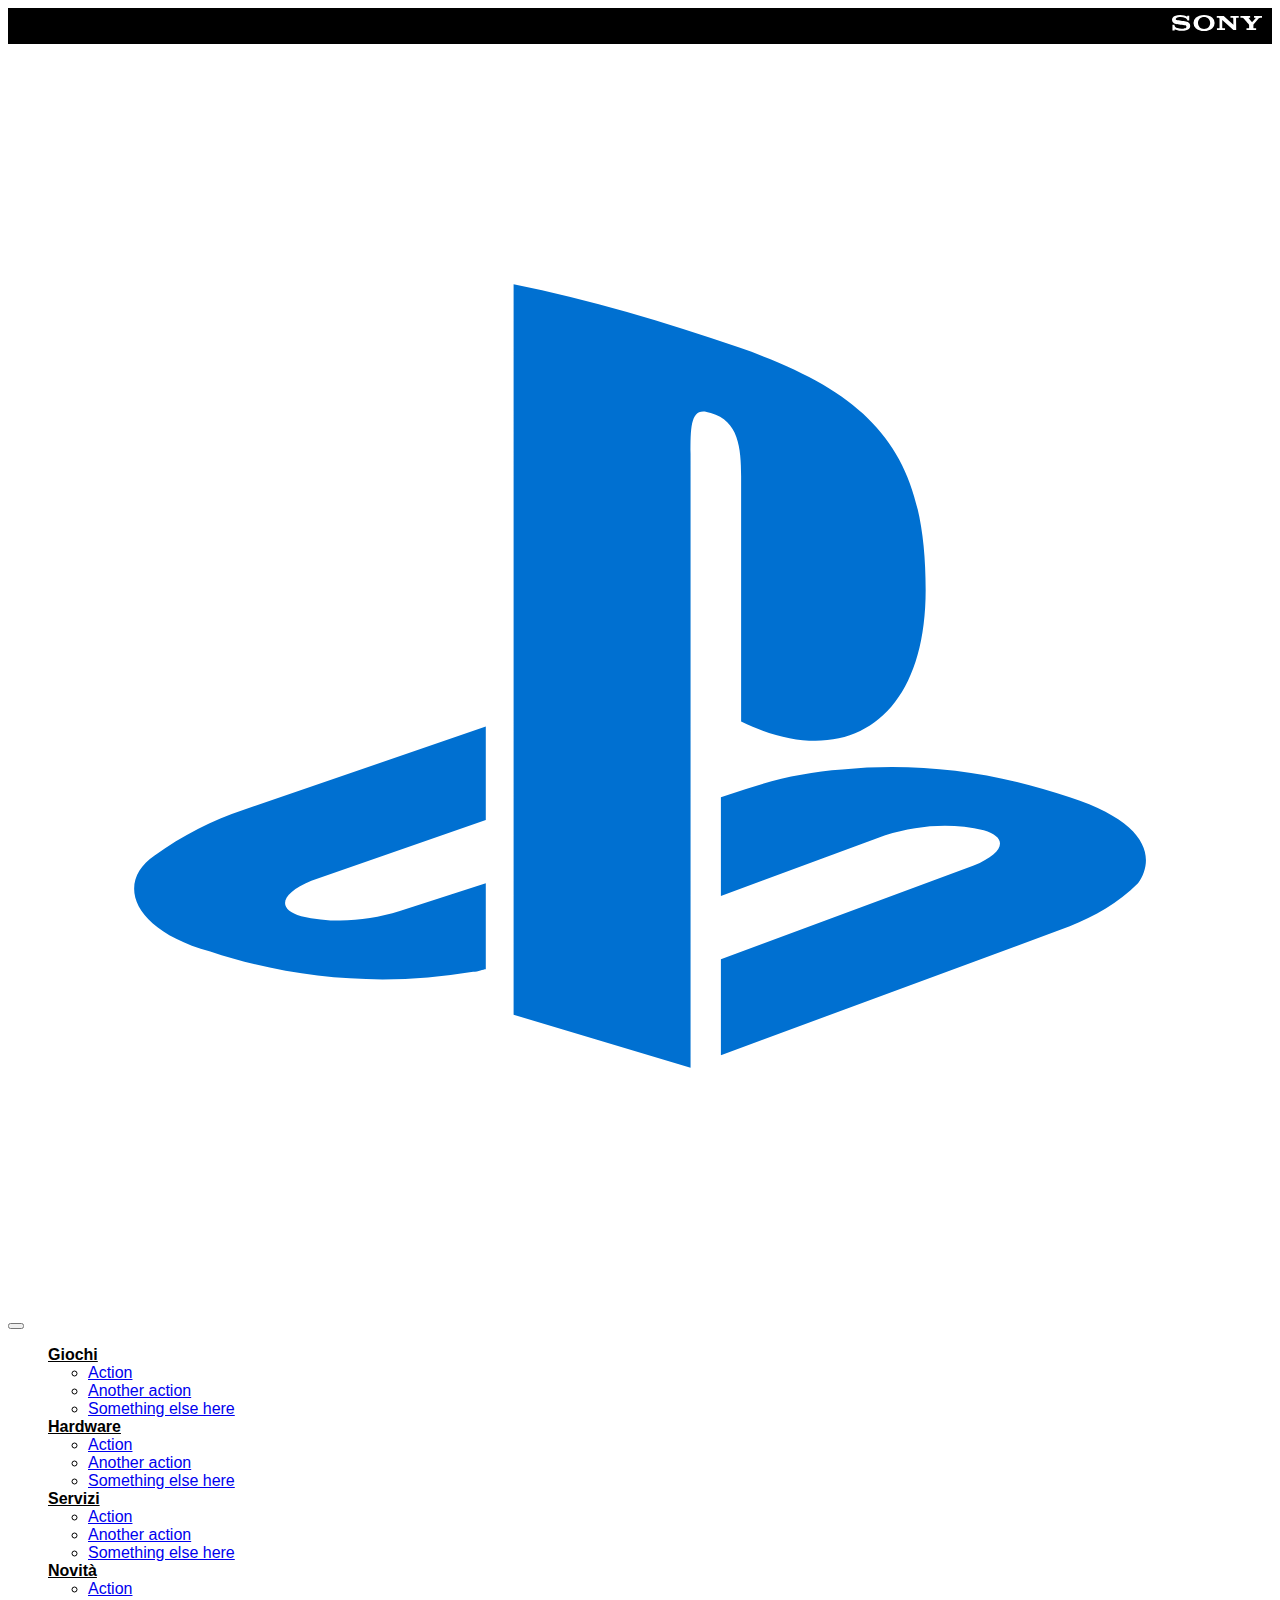
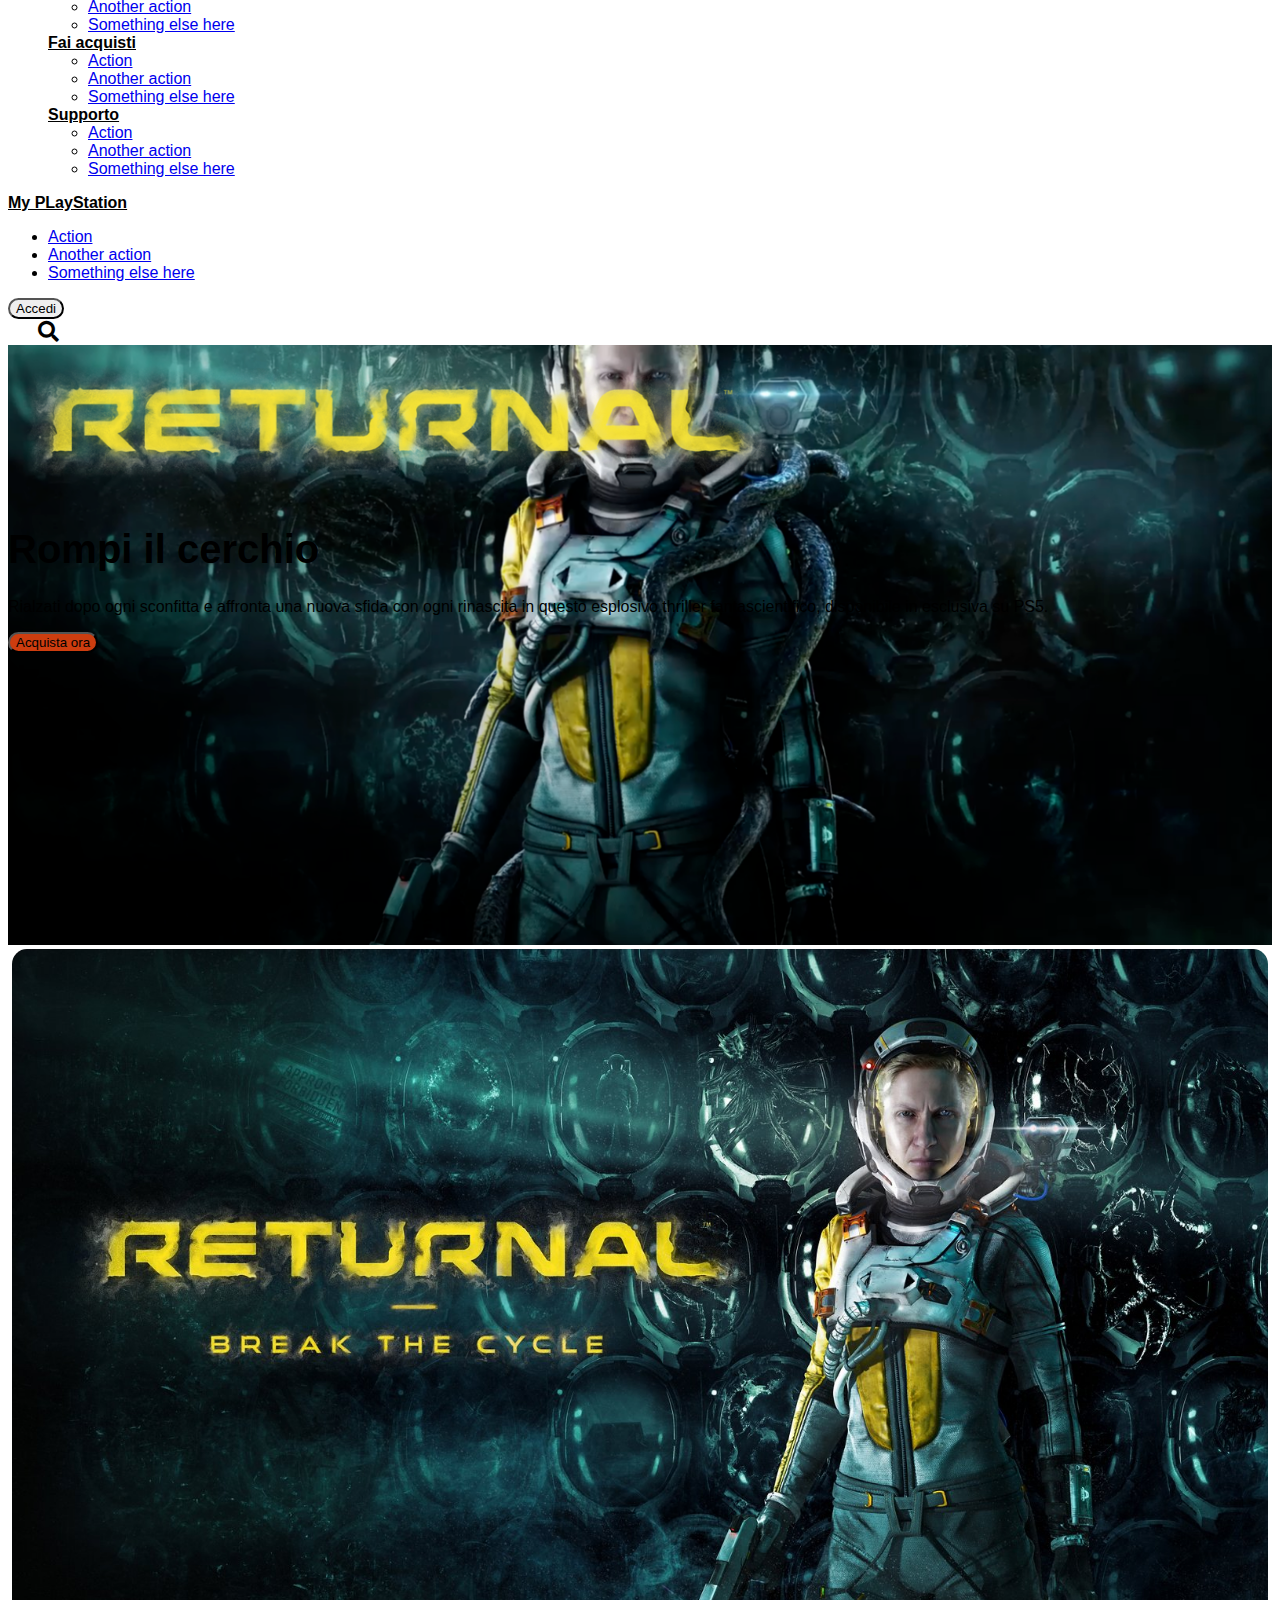
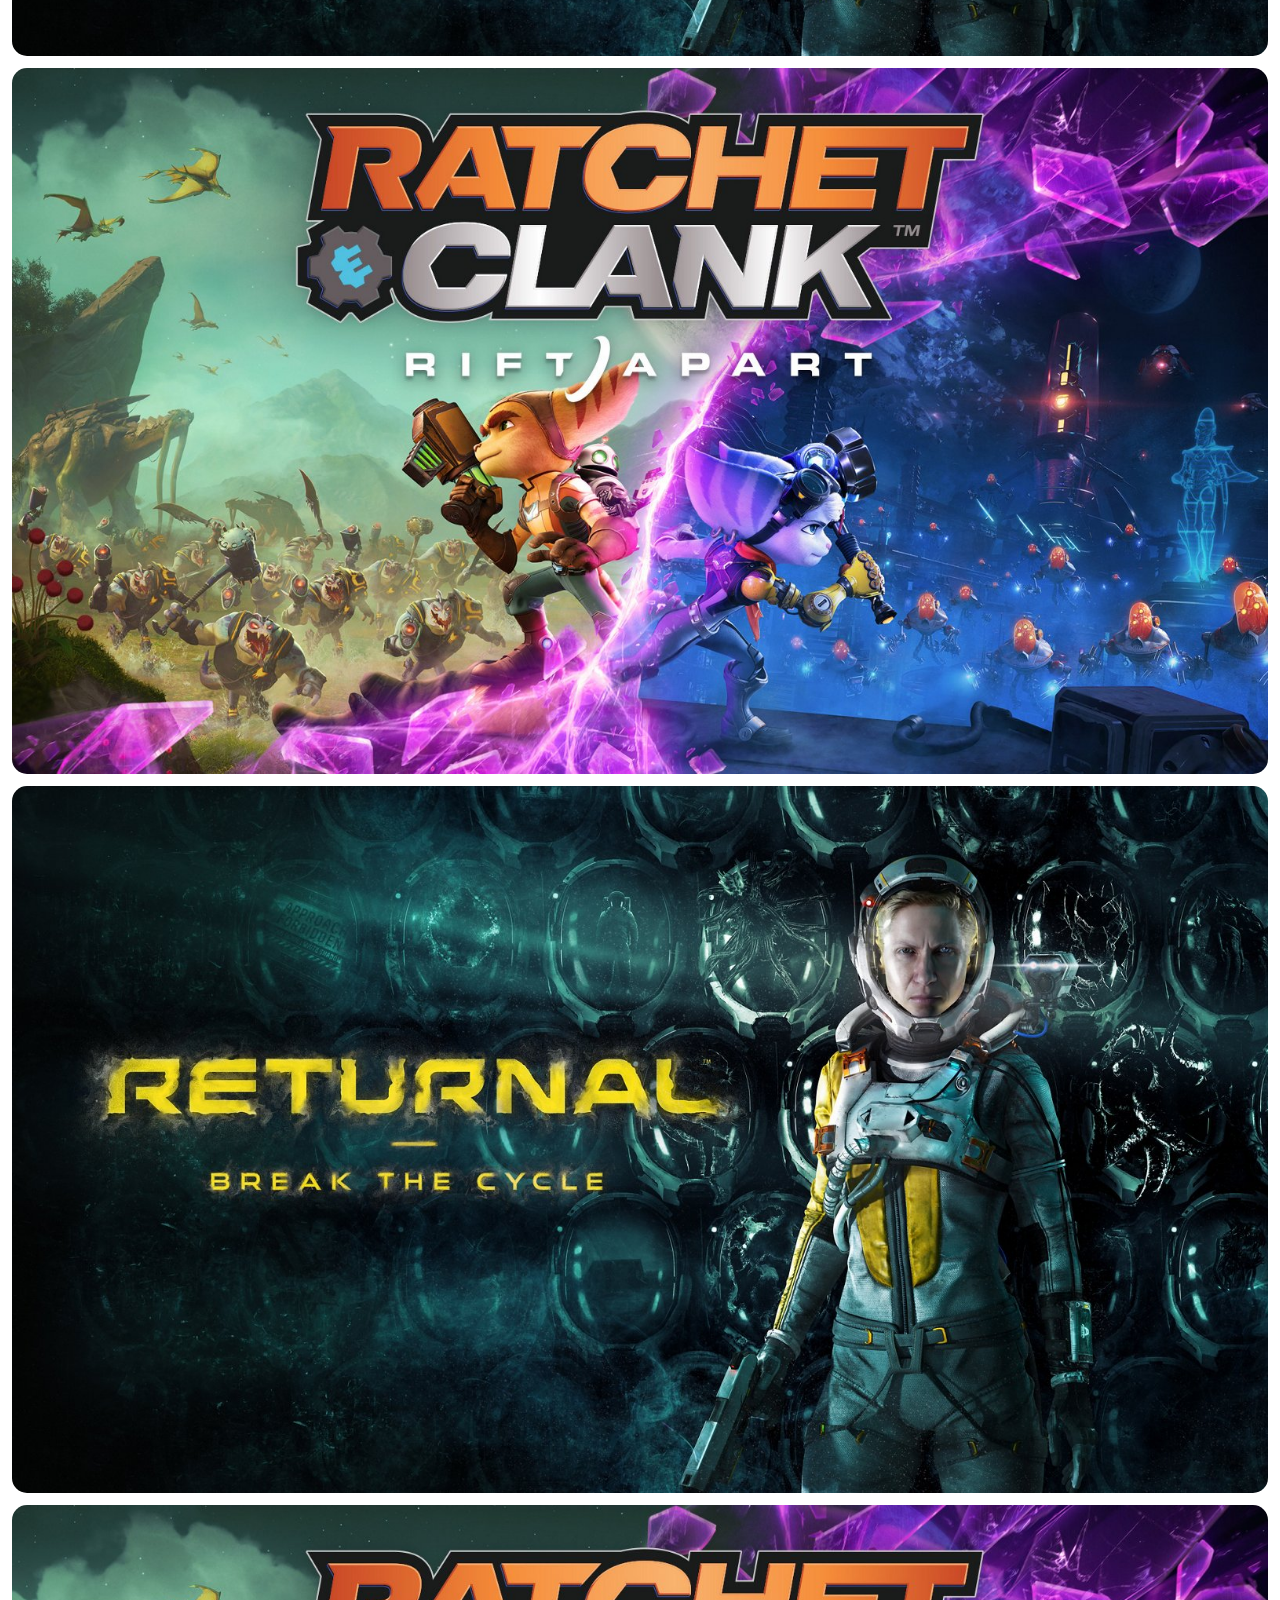
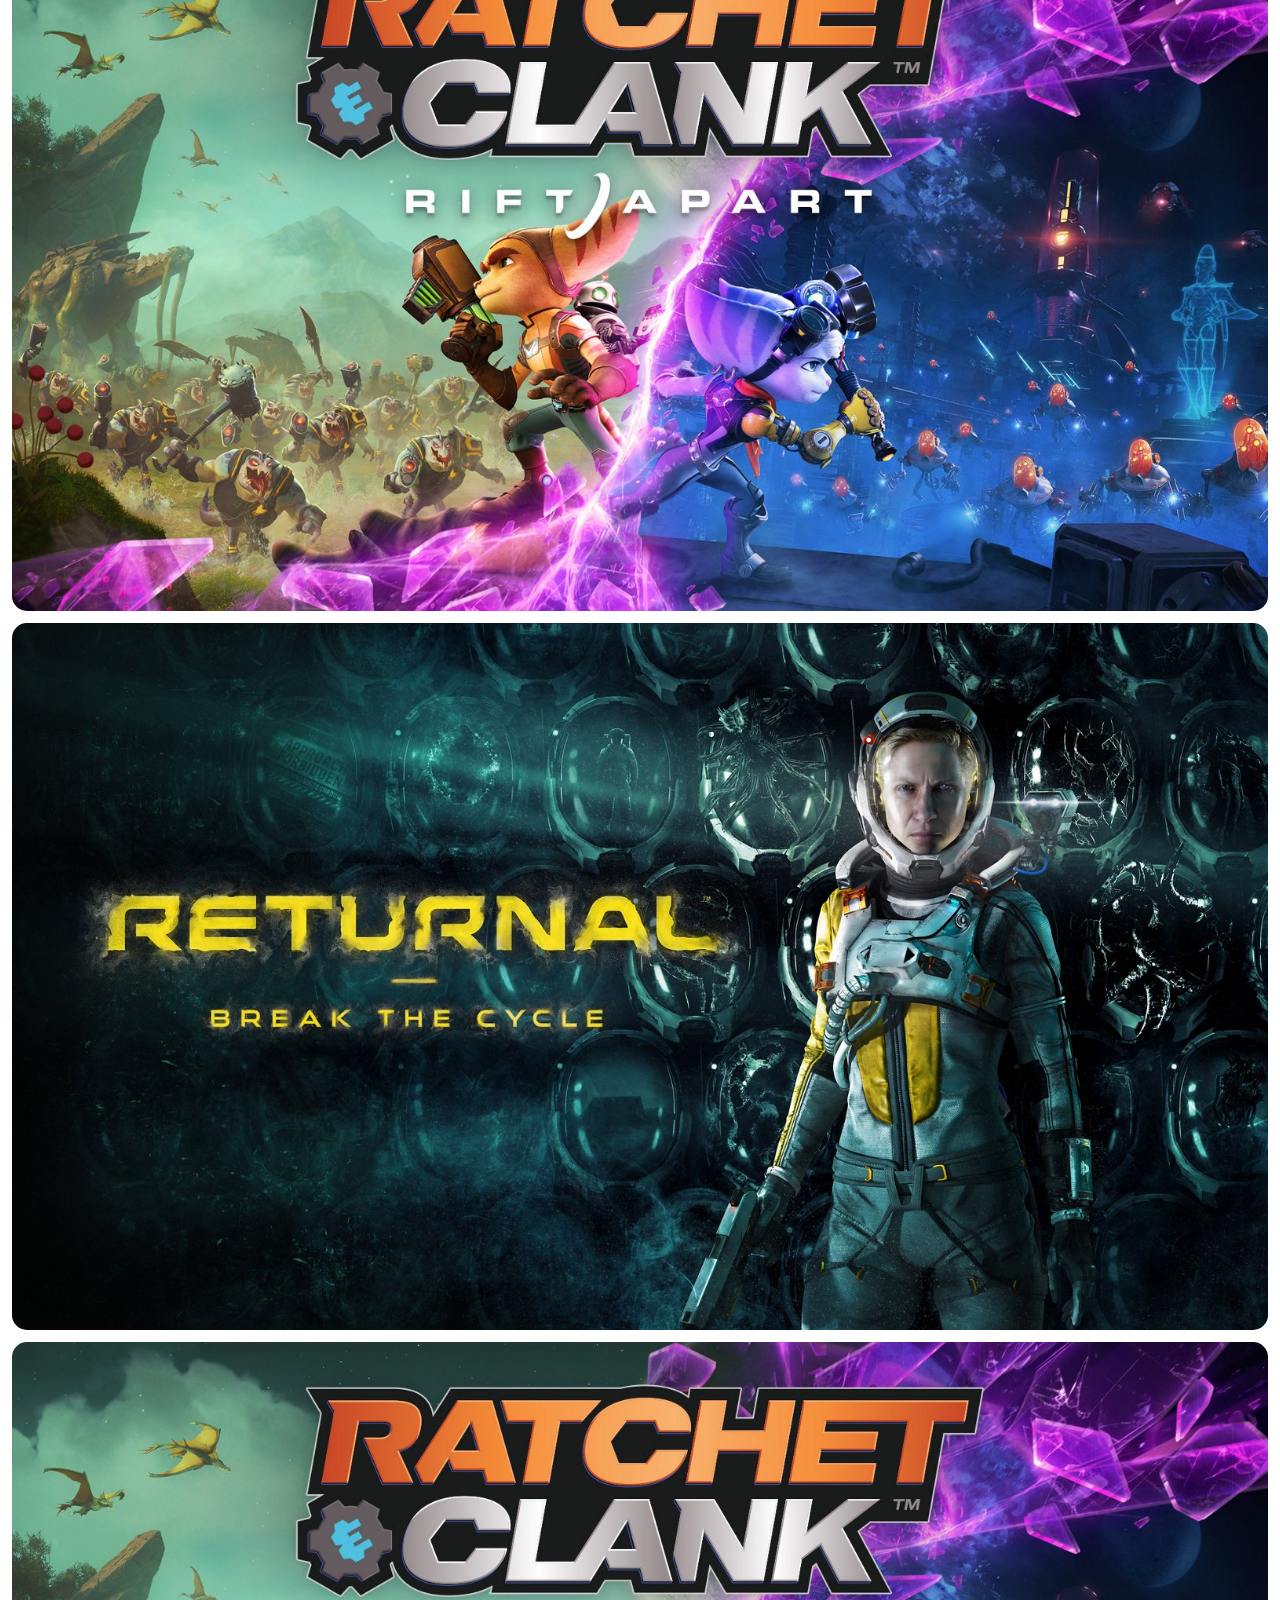
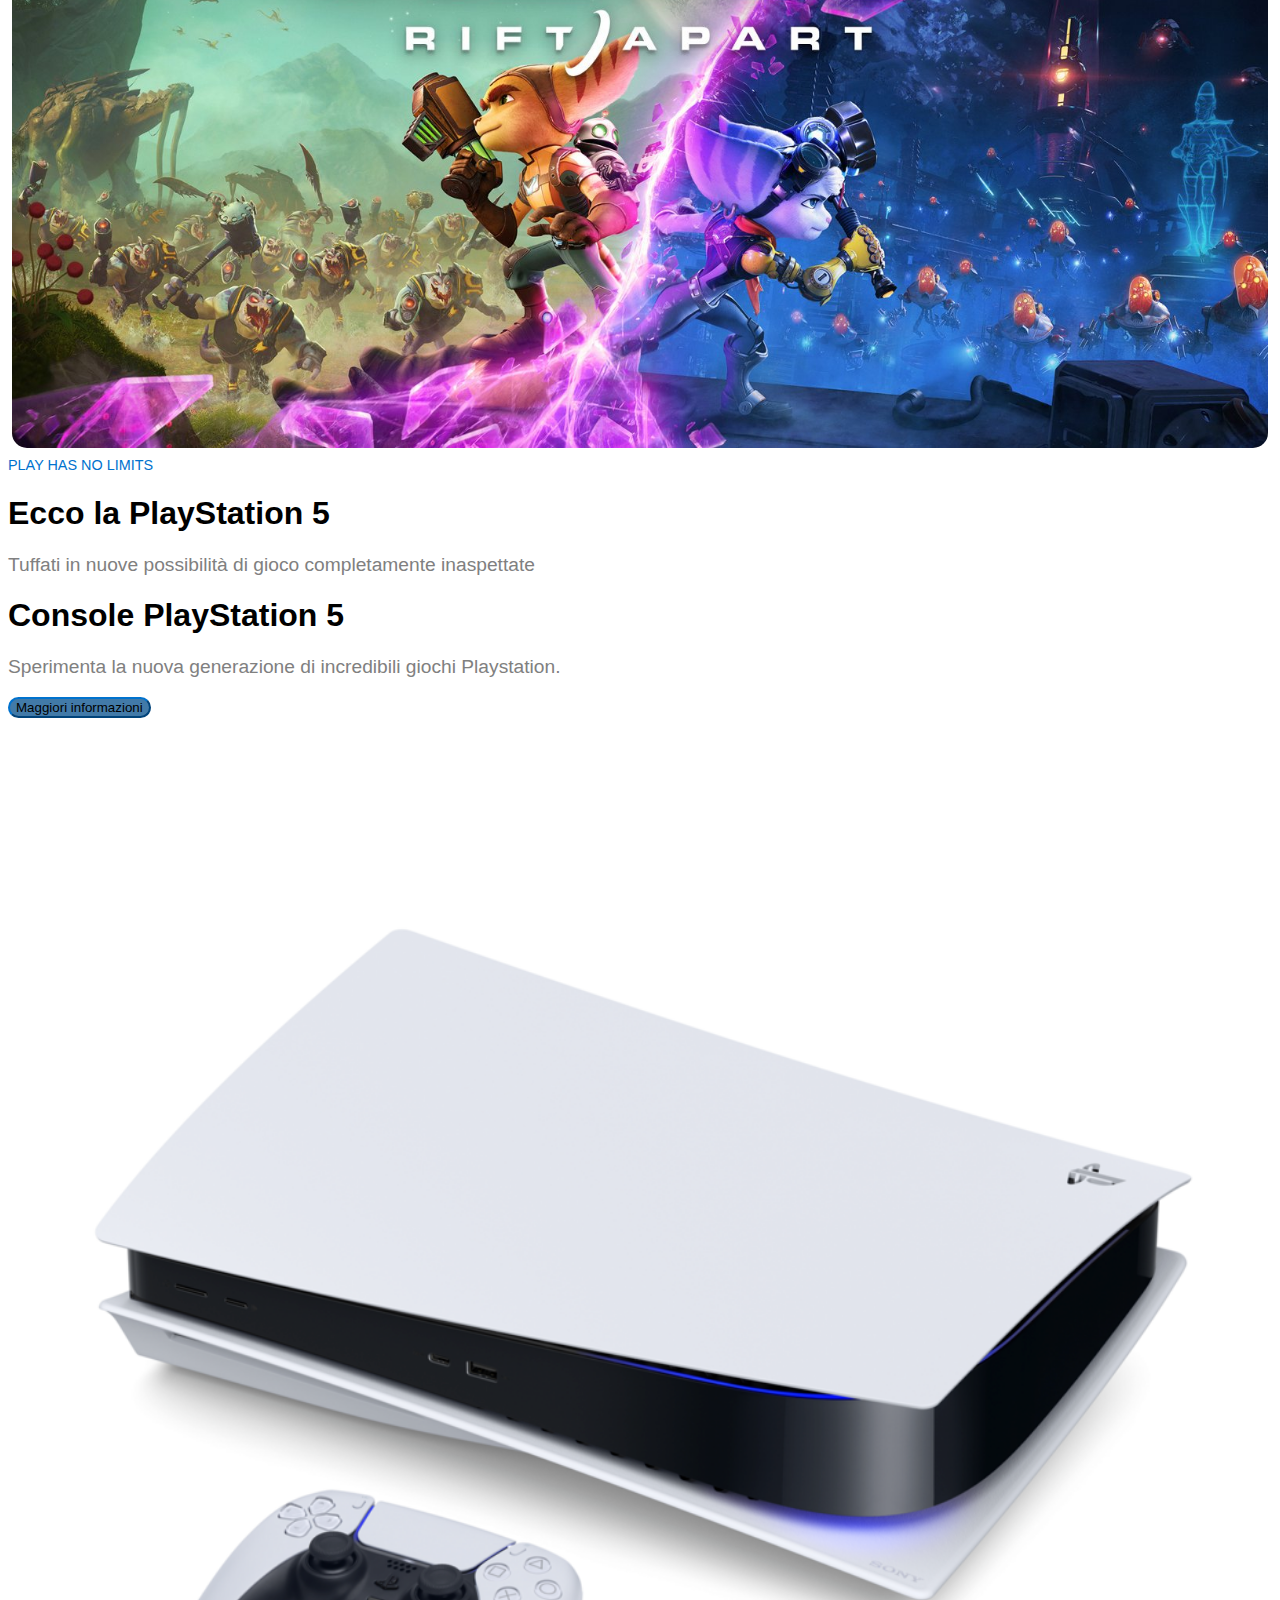
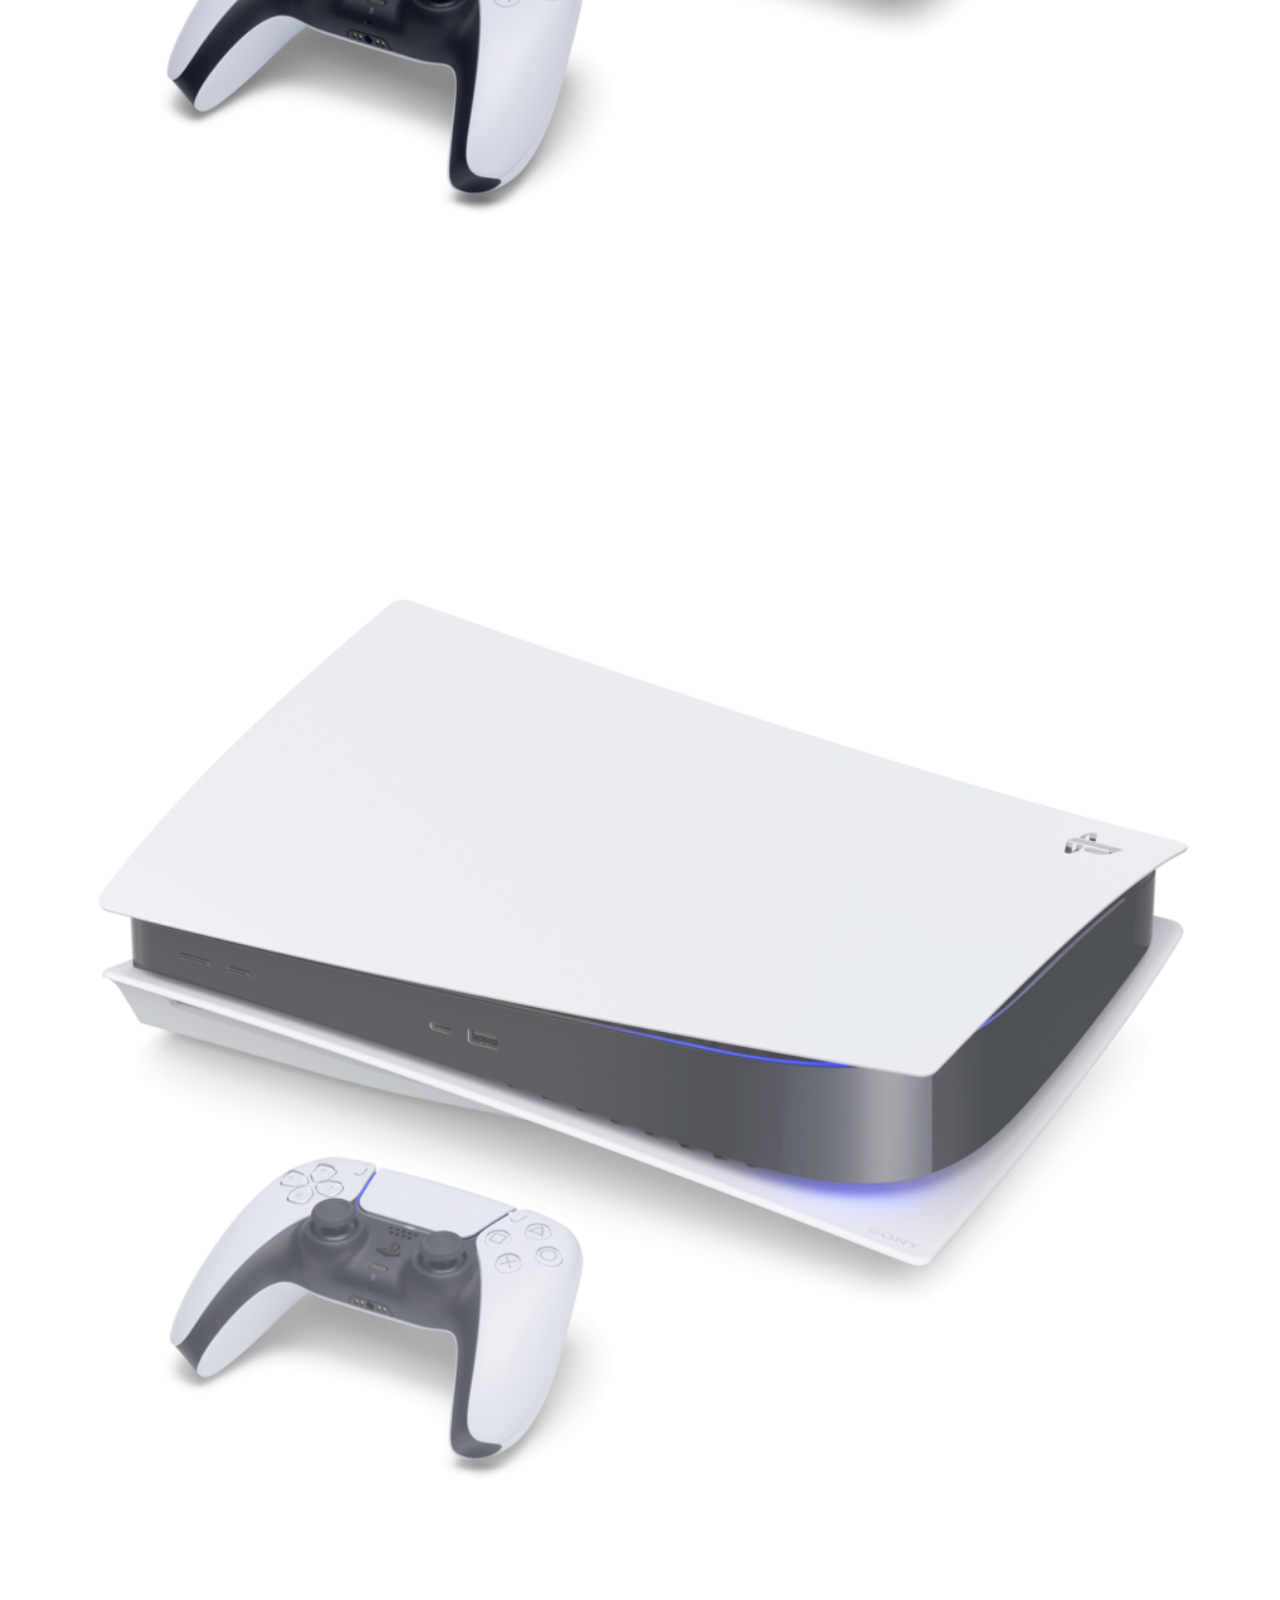
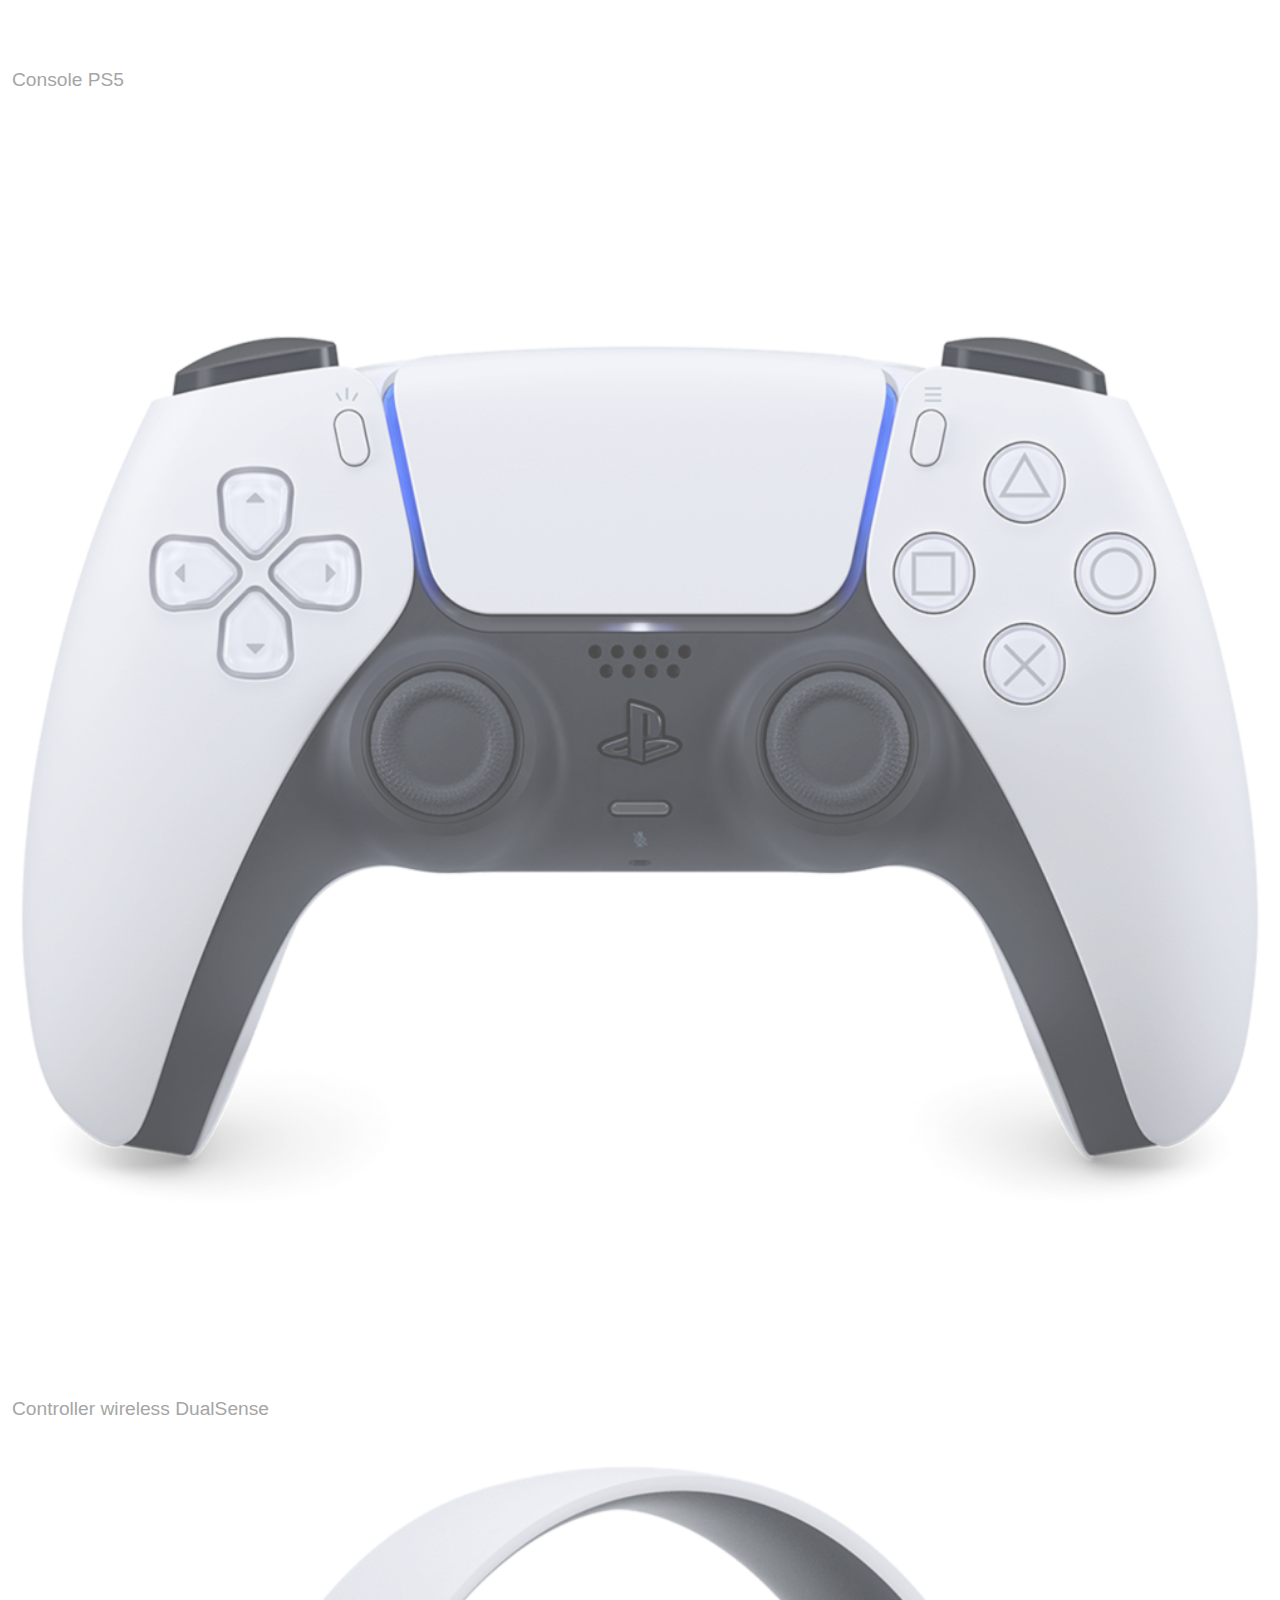
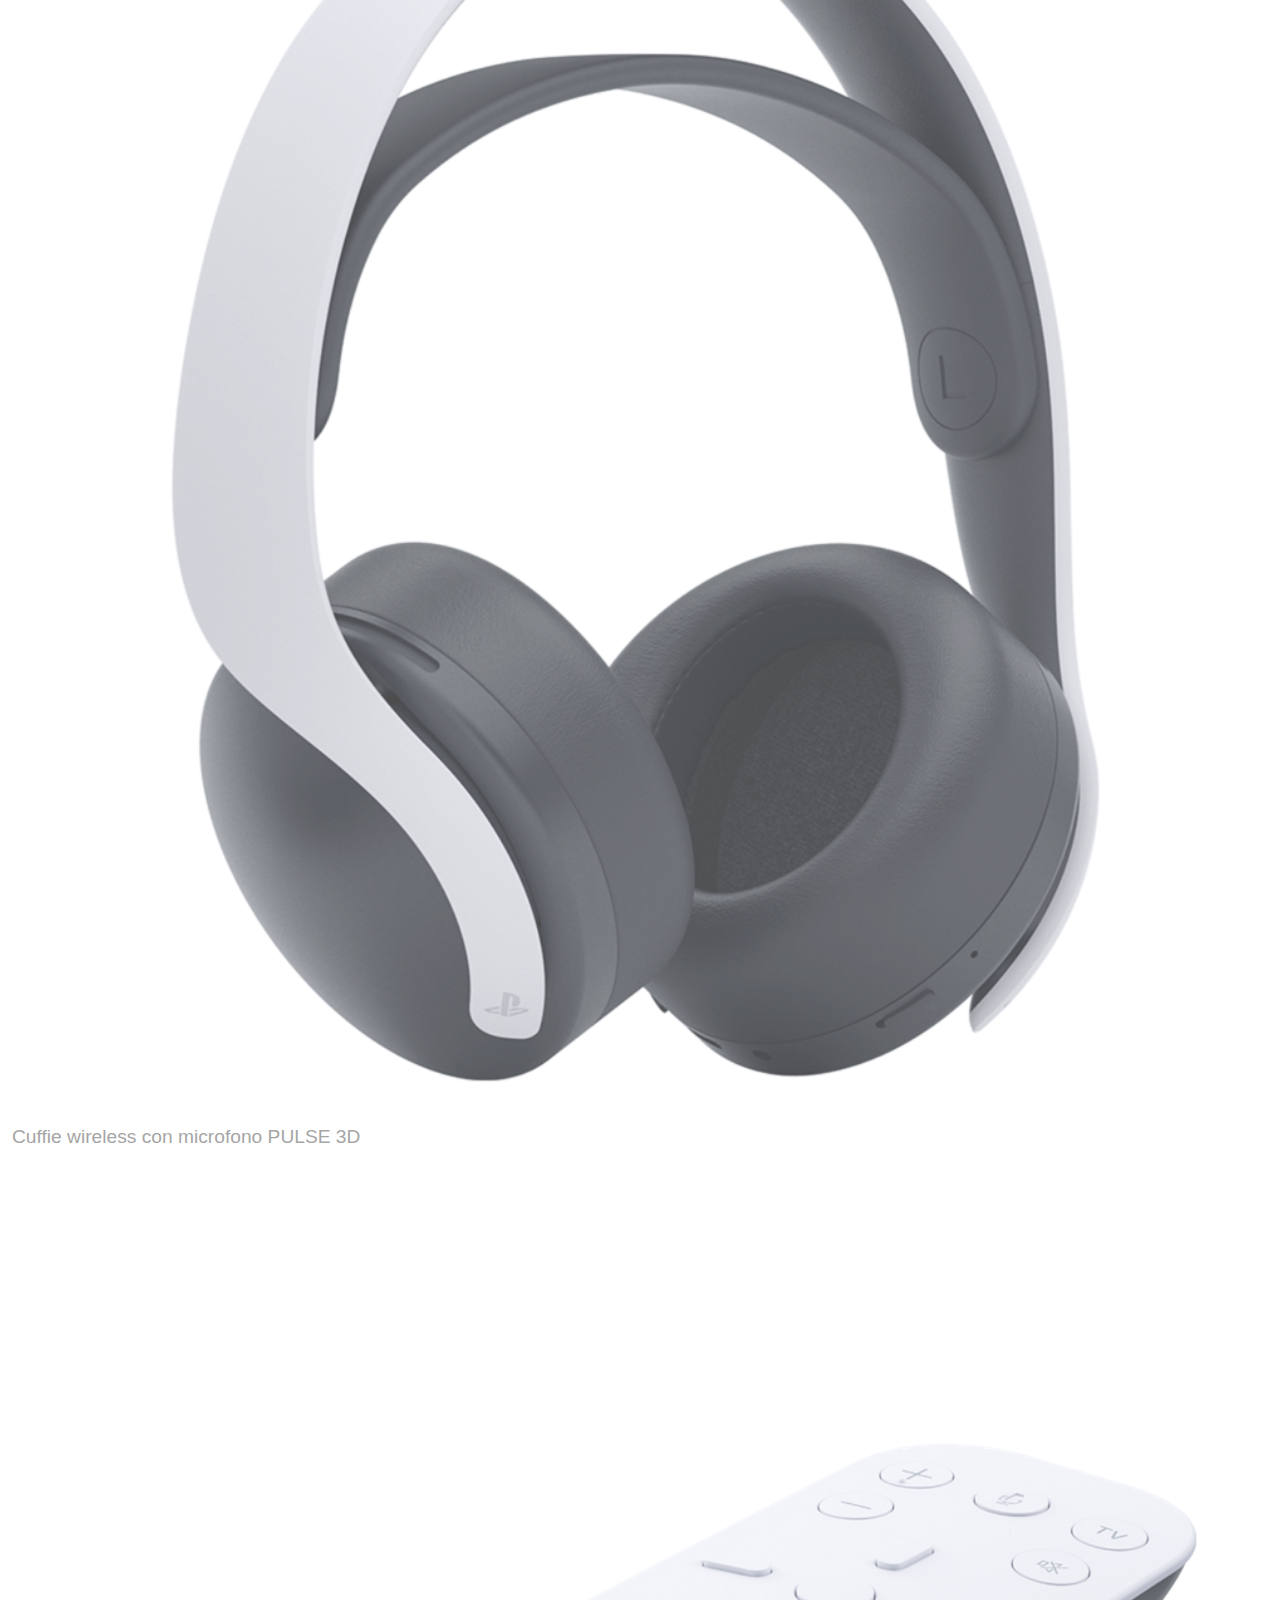
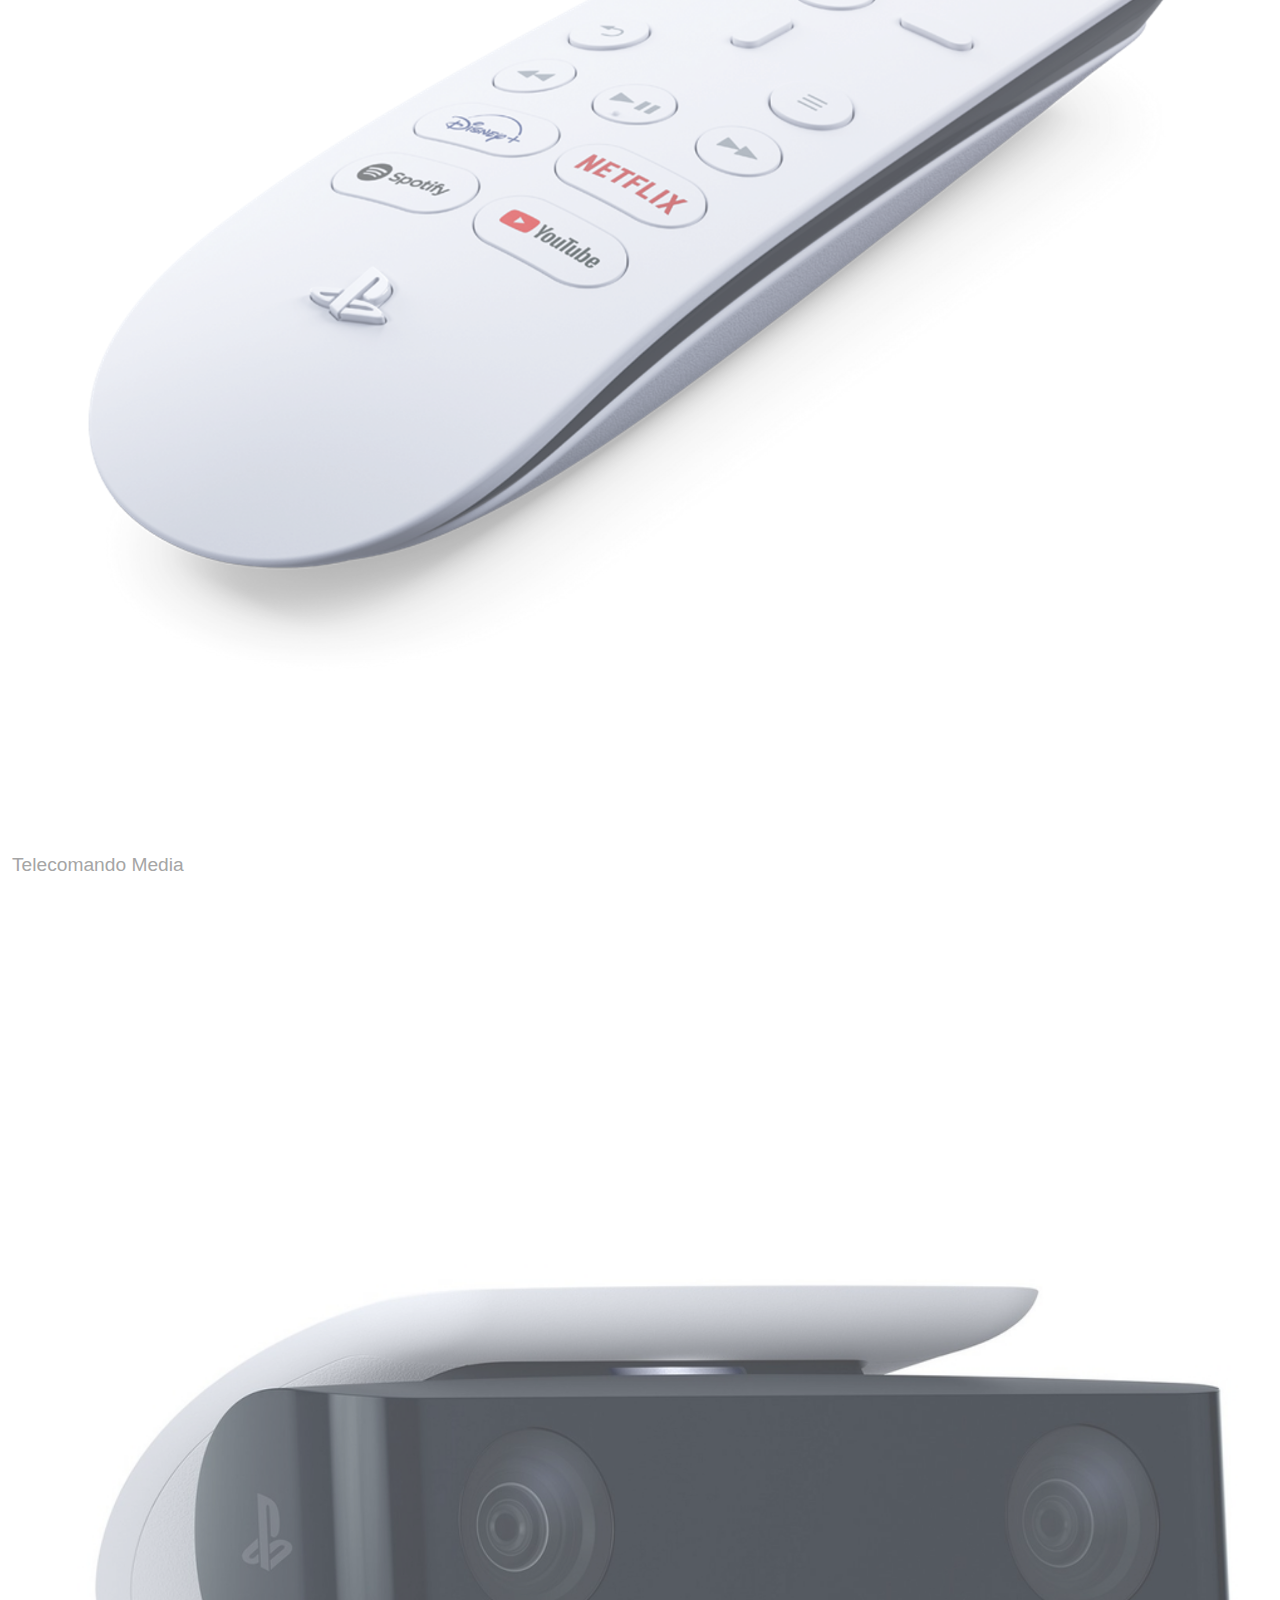
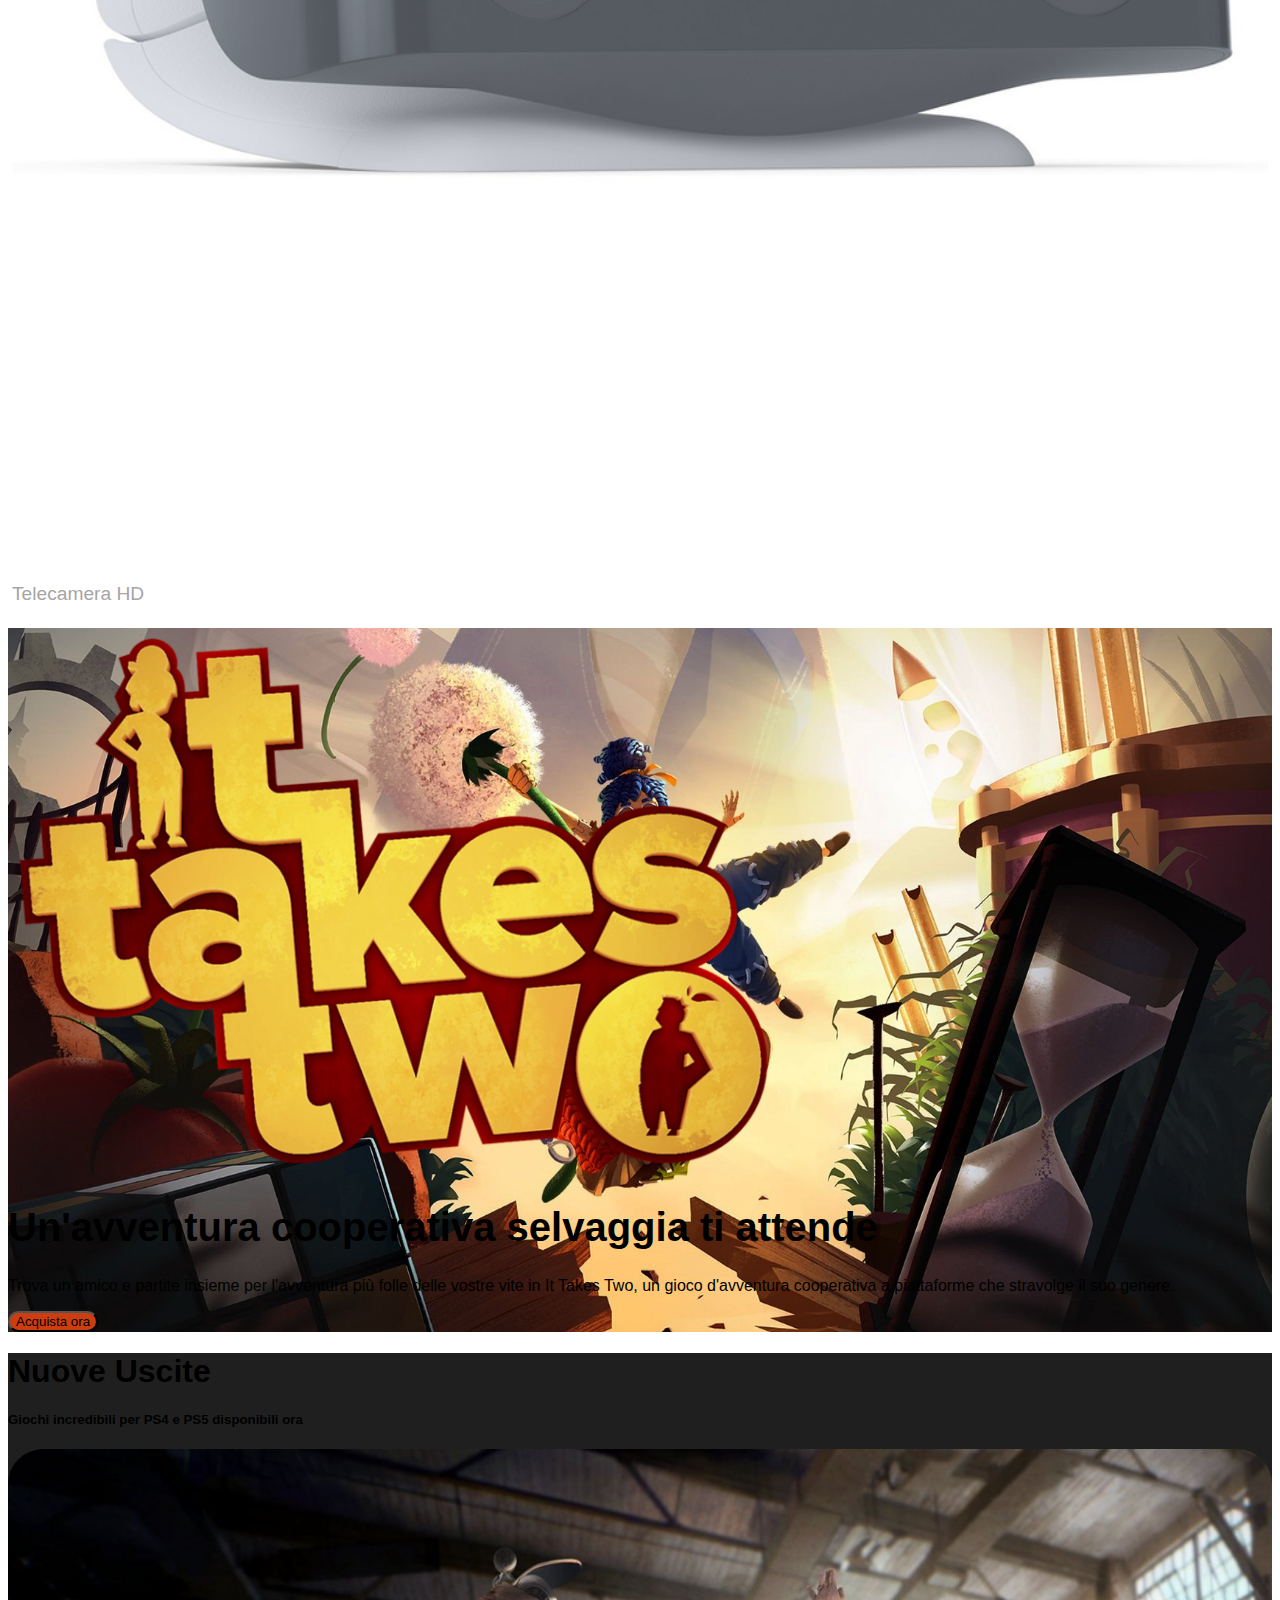
==== index.html @ 463526f5 "formattazione e termine New game section" ====
<!DOCTYPE html>
<html lang="en">
<head>
    <meta charset="UTF-8">
    <meta http-equiv="X-UA-Compatible" content="IE=edge">
    <meta name="viewport" content="width=device-width, initial-scale=1.0">

    <!-- Link Fontawesome -->
    <link rel="stylesheet" href="https://cdnjs.cloudflare.com/ajax/libs/font-awesome/5.15.3/css/all.min.css">

    <!-- Bootstrap Framework -->
    <link href="https://cdn.jsdelivr.net/npm/bootstrap@5.0.2/dist/css/bootstrap.min.css" rel="stylesheet" integrity="sha384-EVSTQN3/azprG1Anm3QDgpJLIm9Nao0Yz1ztcQTwFspd3yD65VohhpuuCOmLASjC" crossorigin="anonymous">

    <!-- Link CSS -->
    <link rel="stylesheet" href="css/style.css">

    <title>Document</title>
</head>
<body>
    <!-- Container fluid -->
    <div class="container-fluid">
        <!-- Row sony logo -->
        <div id="sony-bar" class="row">
            <!-- Sony bar container -->
            <div class="sony-bar-container">
                <!-- Sony logo container -->
                <div class="sony-logo">
                    <img src="img/sony_logo.svg" alt="logo sony">
                </div>

            </div>

        </div>

        <!-- Row nav bar -->
        <div class="row">
            <!-- Nav bar -->
            <nav class="navbar navbar-expand-lg navbar-light bg-light">
                <div class="container-fluid">
                    <!-- Playstation logo -->
                    <div class="play-logo-container pe-2">
                        <img src="img/play_logo.svg" alt="">
                    </div>
                    <!-- Button toggler -->
                    <button class="navbar-toggler" type="button" data-bs-toggle="collapse" data-bs-target="#navbarsExample03" aria-controls="navbarsExample03" aria-expanded="false" aria-label="Toggle navigation">
                        <span class="navbar-toggler-icon"></span>
                    </button>
                    <!-- Navbar list -->
                  <div class="collapse navbar-collapse" id="navbarsExample03">

                        <ul class="navbar-nav me-auto mb-2 mb-sm-0">
                            <li class="nav-item dropdown">
                                <a class="nav-link dropdown-toggle" href="#" id="dropdown03" data-bs-toggle="dropdown" aria-expanded="false">Giochi</a>
                                <ul class="dropdown-menu" aria-labelledby="dropdown03">
                                    <li><a class="dropdown-item" href="#">Action</a></li>
                                    <li><a class="dropdown-item" href="#">Another action</a></li>
                                    <li><a class="dropdown-item" href="#">Something else here</a></li>
                                </ul>
                            </li>
                            <li class="nav-item dropdown">
                                <a class="nav-link dropdown-toggle" href="#" id="dropdown03" data-bs-toggle="dropdown" aria-expanded="false">Hardware</a>
                                <ul class="dropdown-menu" aria-labelledby="dropdown03">
                                    <li><a class="dropdown-item" href="#">Action</a></li>
                                    <li><a class="dropdown-item" href="#">Another action</a></li>
                                    <li><a class="dropdown-item" href="#">Something else here</a></li>
                                </ul>
                            </li>
                            <li class="nav-item dropdown">
                                <a class="nav-link dropdown-toggle" href="#" id="dropdown03" data-bs-toggle="dropdown" aria-expanded="false">Servizi</a>
                                <ul class="dropdown-menu" aria-labelledby="dropdown03">
                                    <li><a class="dropdown-item" href="#">Action</a></li>
                                    <li><a class="dropdown-item" href="#">Another action</a></li>
                                    <li><a class="dropdown-item" href="#">Something else here</a></li>
                                </ul>
                            </li>
                            <li class="nav-item dropdown">
                                <a class="nav-link dropdown-toggle" href="#" id="dropdown03" data-bs-toggle="dropdown" aria-expanded="false">Novità</a>
                                <ul class="dropdown-menu" aria-labelledby="dropdown03">
                                    <li><a class="dropdown-item" href="#">Action</a></li>
                                    <li><a class="dropdown-item" href="#">Another action</a></li>
                                    <li><a class="dropdown-item" href="#">Something else here</a></li>
                                </ul>
                            </li>
                            <li class="nav-item dropdown">
                                <a class="nav-link dropdown-toggle" href="#" id="dropdown03" data-bs-toggle="dropdown" aria-expanded="false">Fai acquisti</a>
                                <ul class="dropdown-menu" aria-labelledby="dropdown03">
                                    <li><a class="dropdown-item" href="#">Action</a></li>
                                    <li><a class="dropdown-item" href="#">Another action</a></li>
                                    <li><a class="dropdown-item" href="#">Something else here</a></li>
                                </ul>
                            </li>
                            <li class="nav-item dropdown">
                                <a class="nav-link dropdown-toggle" href="#" id="dropdown03" data-bs-toggle="dropdown" aria-expanded="false">Supporto</a>
                                <ul class="dropdown-menu" aria-labelledby="dropdown03">
                                    <li><a class="dropdown-item" href="#">Action</a></li>
                                    <li><a class="dropdown-item" href="#">Another action</a></li>
                                    <li><a class="dropdown-item" href="#">Something else here</a></li>
                                </ul>
                            </li>
                        </ul>

                        <div class="d-flex align-items-center">

                                <li class="nav-item dropdown">
                                    <a class="nav-link dropdown-toggle" href="#" id="dropdown03" data-bs-toggle="dropdown" aria-expanded="false">My PLayStation</a>
                                    <ul class="dropdown-menu" aria-labelledby="dropdown03">
                                        <li><a class="dropdown-item" href="#">Action</a></li>
                                        <li><a class="dropdown-item" href="#">Another action</a></li>
                                        <li><a class="dropdown-item" href="#">Something else here</a></li>
                                    </ul>
                                </li>

                            <button type="button" class="btn btn-dark">Accedi</button>
                            
                            <div id="search-icon">

                                <button type="submit" class="nav-search"><i class="fa fa-search"></i></button>

                            </div>

                        </div>
                  </div>
                </div>
            </nav>

        </div>

        <!-- Jumbo-1 -->
        <div id="jumbo-1" class="row jumbo-container flex-column-reverse mb-5">
            <!-- Jumbo-1 elements -->
            <div style="height: 60%" class="col-12 col-lg-4 ps-sm-5 pb-5" >

                <div class="jumbo-banner-logo">
                    <img src="img/returnal-hero-banner-logo.png" class="card-img-top" alt="...">
                </div>
                
                <div class="card-body text-white">
                    
                   <h1 class="card-title pb-3">Rompi il cerchio</h1>
                   <p class="card-text pb-3">Rialzati dopo ogni sconfitta e affronta una nuova 
                    sfida con ogni rinascita in questo esplosivo thriller
                    fantascientifico, disponibile in esclusiva su PS5.
                   </p>
                   <button type="button" class="btn btn-dark button-orange">Acquista ora</button>
                   
                </div>

            </div>

        </div>
        
        <!-- Container game list -->
        <div class="container mb-5">
            <!-- Game list -->
            <div class="row game-list gy-3">
                <!-- Single game -->
                <div class="col-6 col-sm-4 col-lg-2">

                    <div class="game-container games-hover">

                        <div class="game-container-img">
                            <img src="img/returnal-listing-thumb-01-ps5.jpg" alt="">
                        </div>

                    </div>

                </div>
                <!-- Single game -->
                <div class="col-6 col-sm-4 col-lg-2">

                    <div class="game-container games-hover">

                        <div class="game-container-img">
                            <img src="img/ratchet-and-clank-rift-apart-keyart.jpg" alt="">
                        </div>

                    </div>

                </div>
                <!-- Single game -->
                <div class="col-6 col-sm-4 col-lg-2">

                    <div class="game-container games-hover">

                        <div class="game-container-img">
                            <img src="img/returnal-listing-thumb-01-ps5.jpg" alt="">
                        </div>

                    </div>

                </div>
                <!-- Single game -->
                <div class="col-6 col-sm-4 col-lg-2">

                    <div class="game-container games-hover">

                        <div class="game-container-img">
                            <img src="img/ratchet-and-clank-rift-apart-keyart.jpg" alt="">
                        </div>

                    </div>

                </div>
                <!-- Single game -->
                <div class="col-6 col-sm-4 col-lg-2">

                    <div class="game-container games-hover">

                        <div class="game-container-img">
                            <img src="img/returnal-listing-thumb-01-ps5.jpg" alt="">
                        </div>

                    </div>

                </div>
                <!-- Single game -->
                <div class="col-6 col-sm-4 col-lg-2">

                    <div class="game-container">

                        <div class="game-container-img games-hover">
                            <img src="img/ratchet-and-clank-rift-apart-keyart.jpg" alt="">
                        </div>

                    </div>

                </div>

            </div>

        </div>

        <!-- PS5 presentation  -->
        <section class="ps5-presentation">
            <!-- PS5 presentation container -->
            <div class="container pt-5 pb-5">
                <!-- PS5 presentation content -->
                <div class="row justify-content-center text-center">

                    <div class="col-8">

                        <div class="title-presentation pb-3">
                            <span>PLAY HAS NO LIMITS</span>
                            <h1>Ecco la PlayStation 5</h1>
                        </div>

                        <div class="p-presentation">
                            <p>Tuffati in nuove possibilità di gioco completamente inaspettate</p>
                        </div>


                    </div>

                </div>

            </div>


        </section>

        <!-- Console PS5 -->
        <div class="container pb-5">
            <!-- Console description -->
            <div class="row align-items-center">

                <div class="col-12 col-md-5">

                    <div class="title-presentation pb-3">
                        <h1>Console PlayStation 5</h1>
                    </div>

                    <div class="p-presentation pb-3">
                        <p>Sperimenta la nuova generazione di incredibili giochi Playstation.</p>
                    </div>

                    <div class="info-button">
                        <button type="button" class="btn btn-dark button-blue">Maggiori informazioni</button>
                    </div>

                </div>
                <!-- Console IMG -->
                <div class="col-12 col-md-7">
                    <div class="ps5-img">
                        <img src="img/playstation-5-thumb.png" alt="">
                    </div>
                </div>

            </div>

        </div>

        <!-- Container PS5 accessories -->
        <div class="container mb-4">

            <!-- PS5 Accessories list -->
            <div class="row game-list gy-3  justify-content-between">
                <!-- Single accessory -->
                <div class="text-center col-4 col-md-2">

                    <div class="game-container ps5-elements-hover opacity">

                        <div class="game-container-img p-md-3">
                            <img src="img/playstation-5-thumb.png" alt="">
                        </div>

                        <div class="p-presentation d-none d-md-block d-lg-block ">
                            <p>Console PS5</p>
                        </div>

                    </div>

                </div>
                <!-- Single accessory -->
                <div class=" text-center col-4 col-md-2">

                    <div class="game-container ps5-elements-hover opacity">

                        <div class="game-container-img p-md-3">
                            <img src="img/joypad-thumb.png" alt="">
                        </div>

                        <div class="p-presentation d-none d-md-block d-lg-block ">
                            <p>Controller wireless DualSense</p>
                        </div>

                    </div>

                </div>
                <!-- Single accessory -->
                <div class="text-center col-4 col-md-2">

                    <div class="game-container ps5-elements-hover opacity">

                        <div class="game-container-img p-md-3">
                            <img src="img/headset-thumb.png" alt="">
                        </div>

                        <div class="p-presentation d-none d-md-block d-lg-block ">
                            <p>Cuffie wireless con microfono PULSE 3D</p>
                        </div>

                    </div>

                </div>
                <!-- Single accessory -->
                <div class="text-center col-4 col-md-2">

                    <div class="game-container ps5-elements-hover opacity">

                        <div class="game-container-img p-md-3">
                            <img src="img/remote-thumb.png" alt="">
                        </div>

                        <div class="p-presentation d-none d-md-block d-lg-block ">
                            <p>Telecomando Media</p>
                        </div>

                    </div>

                </div>
               <!-- Single accessory -->
                <div class="text-center col-4 col-md-2">

                    <div class="game-container ps5-elements-hover opacity">

                        <div class="game-container-img p-md-3">
                            <img src="img/camera-thumb.jpg" alt="">
                        </div>

                        <div class="p-presentation d-none d-md-block d-lg-block ">
                            <p>Telecamera HD</p>
                        </div>

                    </div>

                </div>

            </div>
        </div>
        
        <!-- Jumbo-2 -->
        <div id="jumbo-2" class="row jumbo-container flex-column-reverse">
            <!-- Jumbo- elements -->
            <div style="height: 60%" class="col-12 col-lg-4 ps-sm-5 pb-5" >

                <div class="jumbo-banner-logo">
                    <img src="img/it-takes-two-logo.png" class="card-img-top" alt="...">
                </div>
                
                <div class="card-body text-white">
                    
                   <h1 class="card-title pb-3">Un'avventura cooperativa selvaggia ti attende</h1>
                   <p class="card-text pb-3">Trova un amico e partite insieme per l'avventura
                       più folle delle vostre vite in It Takes Two, un gioco
                       d'avventura cooperativa a piattaforme che 
                       stravolge il suo genere.
                   </p>
                   <button type="button" class="btn btn-dark button-orange">Acquista ora</button>
                   
                </div>

            </div>

        </div>  
        
        <!-- New Games section -->
        <section id="new-games" class="row new-games-container">
            <!-- New Games container -->
            <div  class="container ps-sm-5 pe-sm-5 pt-5">
                <!-- New Games title -->
                <div class="row pb-3">

                    <div class="col-12 pb-3">
                        <h1 class="text-white">Nuove Uscite</h1>
                    </div>

                    <div class="col-12">
                        <h5 class="text-white">Giochi incredibili per PS4 e PS5 disponibili ora</h5>
                    </div>

                </div>
                <!-- New Games box -->
                <div class="row mb-5">
                    <!-- Single game -->
                    <div class="col-6 col-sm-4 col-lg-2 mb-5">
                        
                        <div class="new-game-container">

                            <img class="radius-35 mb-4" src="img/tony-hawks-pro-skater-1-2-store-art.jpg" alt="">
                            <div class="new-game-description">
                                <h5 class="text-white">Tony Hawk's Pro Skater 1 + 2</h5>
                            </div>

                        </div>

                    </div>
                    <!-- Single game -->
                    <div class="col-6 col-sm-4 col-lg-2 mb-5">
                        
                        <div class="new-game-container">

                            <img class="radius-35 mb-4" src="img/crash-bandicoot-4-its-about-time-store-art.jpg" alt="">
                            <div class="new-game-description">
                                <h5 class="text-white">Crash Bandicoot 4: It's About Time</h5>
                            </div>

                        </div>

                    </div>
                    <!-- Single game -->
                    <div class="col-6 col-sm-4 col-lg-2 mb-5">
                        
                        <div class="new-game-container">

                            <img class="radius-35 mb-4" src="img/tony-hawks-pro-skater-1-2-store-art.jpg" alt="">
                            <div class="new-game-description">
                                <h5 class="text-white">Tony Hawk's Pro Skater 1 + 2</h5>
                            </div>

                        </div>

                    </div>
                    <!-- Single game -->
                    <div class="col-6 col-sm-4 col-lg-2 mb-5">
                        
                        <div class="new-game-container">

                            <img class="radius-35 mb-4" src="img/crash-bandicoot-4-its-about-time-store-art.jpg" alt="">
                            <div class="new-game-description">
                                <h5 class="text-white">Crash Bandicoot 4: It's About Time</h5>
                            </div>

                        </div>

                    </div>
                    <!-- Single game -->
                    <div class="col-6 col-sm-4 col-lg-2 mb-5">
                        
                        <div class="new-game-container">

                            <img class="radius-35 mb-4" src="img/tony-hawks-pro-skater-1-2-store-art.jpg" alt="">
                            <div class="new-game-description">
                                <h5 class="text-white">Tony Hawk's Pro Skater 1 + 2</h5>
                            </div>

                        </div>

                    </div>
                    <!-- Single game -->
                    <div class="col-6 col-sm-4 col-lg-2 mb-5">
                        
                        <div class="new-game-container">

                            <img class="radius-35 mb-4" src="img/crash-bandicoot-4-its-about-time-store-art.jpg" alt="">
                            <div class="new-game-description">
                                <h5 class="text-white">Crash Bandicoot 4: It's About Time</h5>
                            </div>

                        </div>

                    </div>

                </div>
                <!-- New Games box -->
                <div class="row mb-5">
                    <!-- Single game -->
                    <div class="col-6 col-sm-4 col-lg-2 mb-5">
                        
                        <div class="new-game-container">

                            <img class="radius-35 mb-4" src="img/tony-hawks-pro-skater-1-2-store-art.jpg" alt="">
                            <div class="new-game-description">
                                <h5 class="text-white">Tony Hawk's Pro Skater 1 + 2</h5>
                            </div>

                        </div>

                    </div>
                    <!-- Single game -->
                    <div class="col-6 col-sm-4 col-lg-2 mb-5">
                        
                        <div class="new-game-container">

                            <img class="radius-35 mb-4" src="img/crash-bandicoot-4-its-about-time-store-art.jpg" alt="">
                            <div class="new-game-description">
                                <h5 class="text-white">Crash Bandicoot 4: It's About Time</h5>
                            </div>

                        </div>

                    </div>
                    <!-- Single game -->
                    <div class="col-6 col-sm-4 col-lg-2 mb-5">
                        
                        <div class="new-game-container">

                            <img class="radius-35 mb-4" src="img/tony-hawks-pro-skater-1-2-store-art.jpg" alt="">
                            <div class="new-game-description">
                                <h5 class="text-white">Tony Hawk's Pro Skater 1 + 2</h5>
                            </div>

                        </div>

                    </div>
                    <!-- Single game -->
                    <div class="col-6 col-sm-4 col-lg-2 mb-5">
                        
                        <div class="new-game-container">

                            <img class="radius-35 mb-4" src="img/crash-bandicoot-4-its-about-time-store-art.jpg" alt="">
                            <div class="new-game-description">
                                <h5 class="text-white">Crash Bandicoot 4: It's About Time</h5>
                            </div>

                        </div>

                    </div>  
                    <!-- Single game -->
                    <div class="col-6 col-sm-4 col-lg-2 mb-5">
                        
                        <div class="new-game-container">

                            <img class="radius-35 mb-4" src="img/tony-hawks-pro-skater-1-2-store-art.jpg" alt="">
                            <div class="new-game-description">
                                <h5 class="text-white">Tony Hawk's Pro Skater 1 + 2</h5>
                            </div>

                        </div>

                    </div>
                    <!-- Single game -->
                    <div class="col-6 col-sm-4 col-lg-2 mb-5">
                        
                        <div class="new-game-container">

                            <img class="radius-35 mb-4" src="img/crash-bandicoot-4-its-about-time-store-art.jpg" alt="">
                            <div class="new-game-description">
                                <h5 class="text-white">Crash Bandicoot 4: It's About Time</h5>
                            </div>

                        </div>

                    </div>

                </div>
                

                


            </div>

        </section>

            

        
        



    </div>


</body>
</html>
---- css/style.css ----
body {
     font-family: arial,sans-serif;
 }

 img {
     width: 100%;
 }


/* Sony bar */

 .sony-logo {
    position: absolute;
    line-height: 36px;
    width: 90px;
    right: 0;
    margin-right: 10px;
}

.sony-bar-container {
    text-align: right;
    height: 36px;
    position: relative;
}

li.nav-item.dropdown {
    list-style: none;
}

i.fas.fa-search {
    font-size: 1.5rem;
}

.nav-search {
    padding-left: 30px;
    border: none;
    background-color: transparent;
    FONT-SIZE: 1.3rem;
}

button.btn.btn-dark {
    border-radius: 50px;
}

a#dropdown03 {
    font-weight: 600;
    color: black;
}

 #sony-bar {
     background-color: black;
 }

 /* Jumbo 1 */

 .button-orange {
     background-color: #cd3d0f;
 }

 .jumbo-banner-logo {
    width: 60%;
    padding: 10px;
}

.jumbo-container h1 {
    font-size: 2.5rem;
}


 #jumbo-1 {
    min-height: 600px;
    background-image: url(../img/jumbo-bg.png);
    background-position: top;
    background-size: cover;
 }

 /* Game list */

 .game-container-img img {
    border-radius: 15px;
    width: 100%;
}

.game-container-img {
    height: 100%;
    border-radius: 15px;
}

.game-container {
    padding: 1px;
    border: 3px solid white
}

.games-hover:hover {
    cursor: pointer;
    border: 3px solid #0072ce;
    border-radius: 15px;
}

/* PS5 presentation */
.title-presentation span {
    font-size: 0.9rem;
    color: #0072ce;
}

.p-presentation p {
    color: gray;
    font-size: 1.2rem;
}

/* PS5  */

.button-blue {
    border-color: #0072ce;
    background-color: #427aa8;
}

/* PS5 Components */

.padding-20 {
    padding: 20px;
}

.opacity{
    opacity: 0.7;
}

.ps5-elements-hover:hover {
    opacity: 1;
    border-bottom: 1px solid #427aa8;
}

/* Jumbo 2 */

#jumbo-2 {
    min-height: 600px;
    background-image: url(../img/it-takes-two-hero-banner-desktop.jpg);
    background-position: top;
    background-size: cover;
}

/* New Games */

.radius-35 {
    border-radius: 35px;
}

#new-games {
    background-color: #1f1f1f;
}
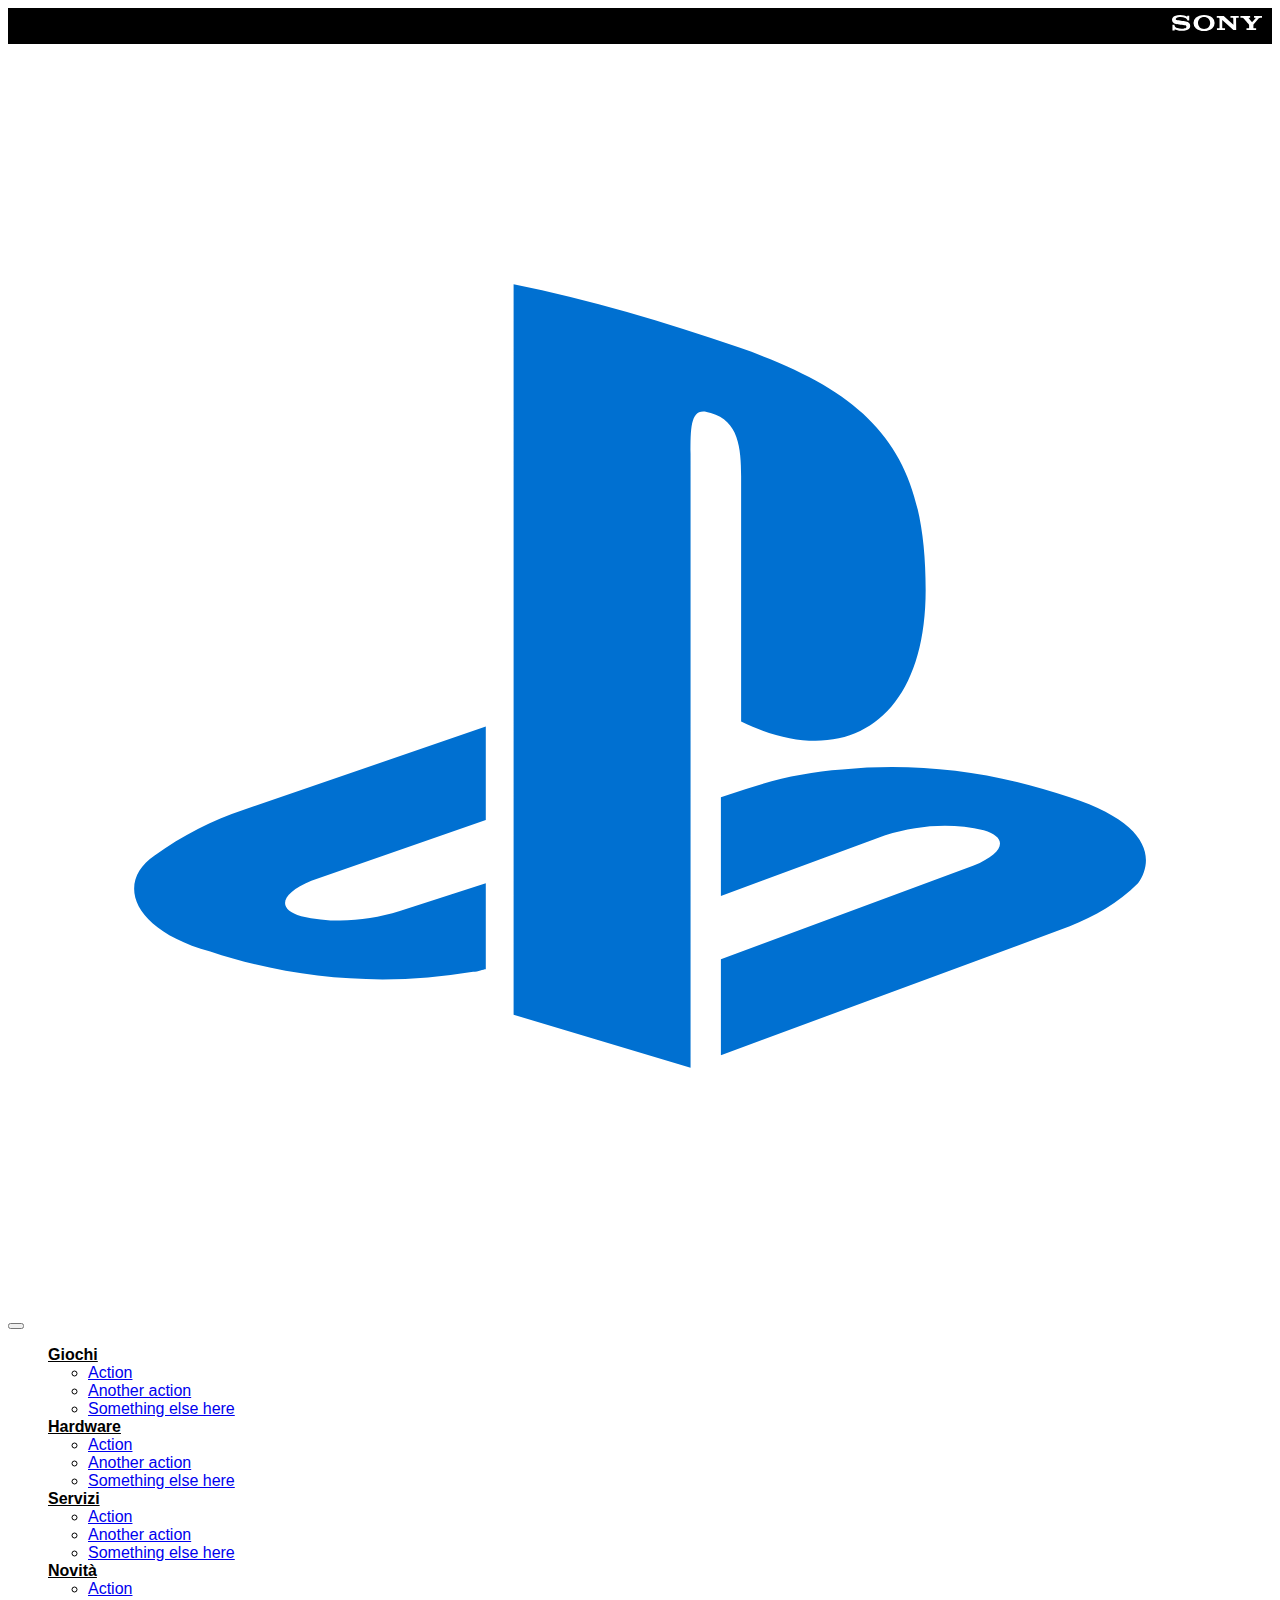
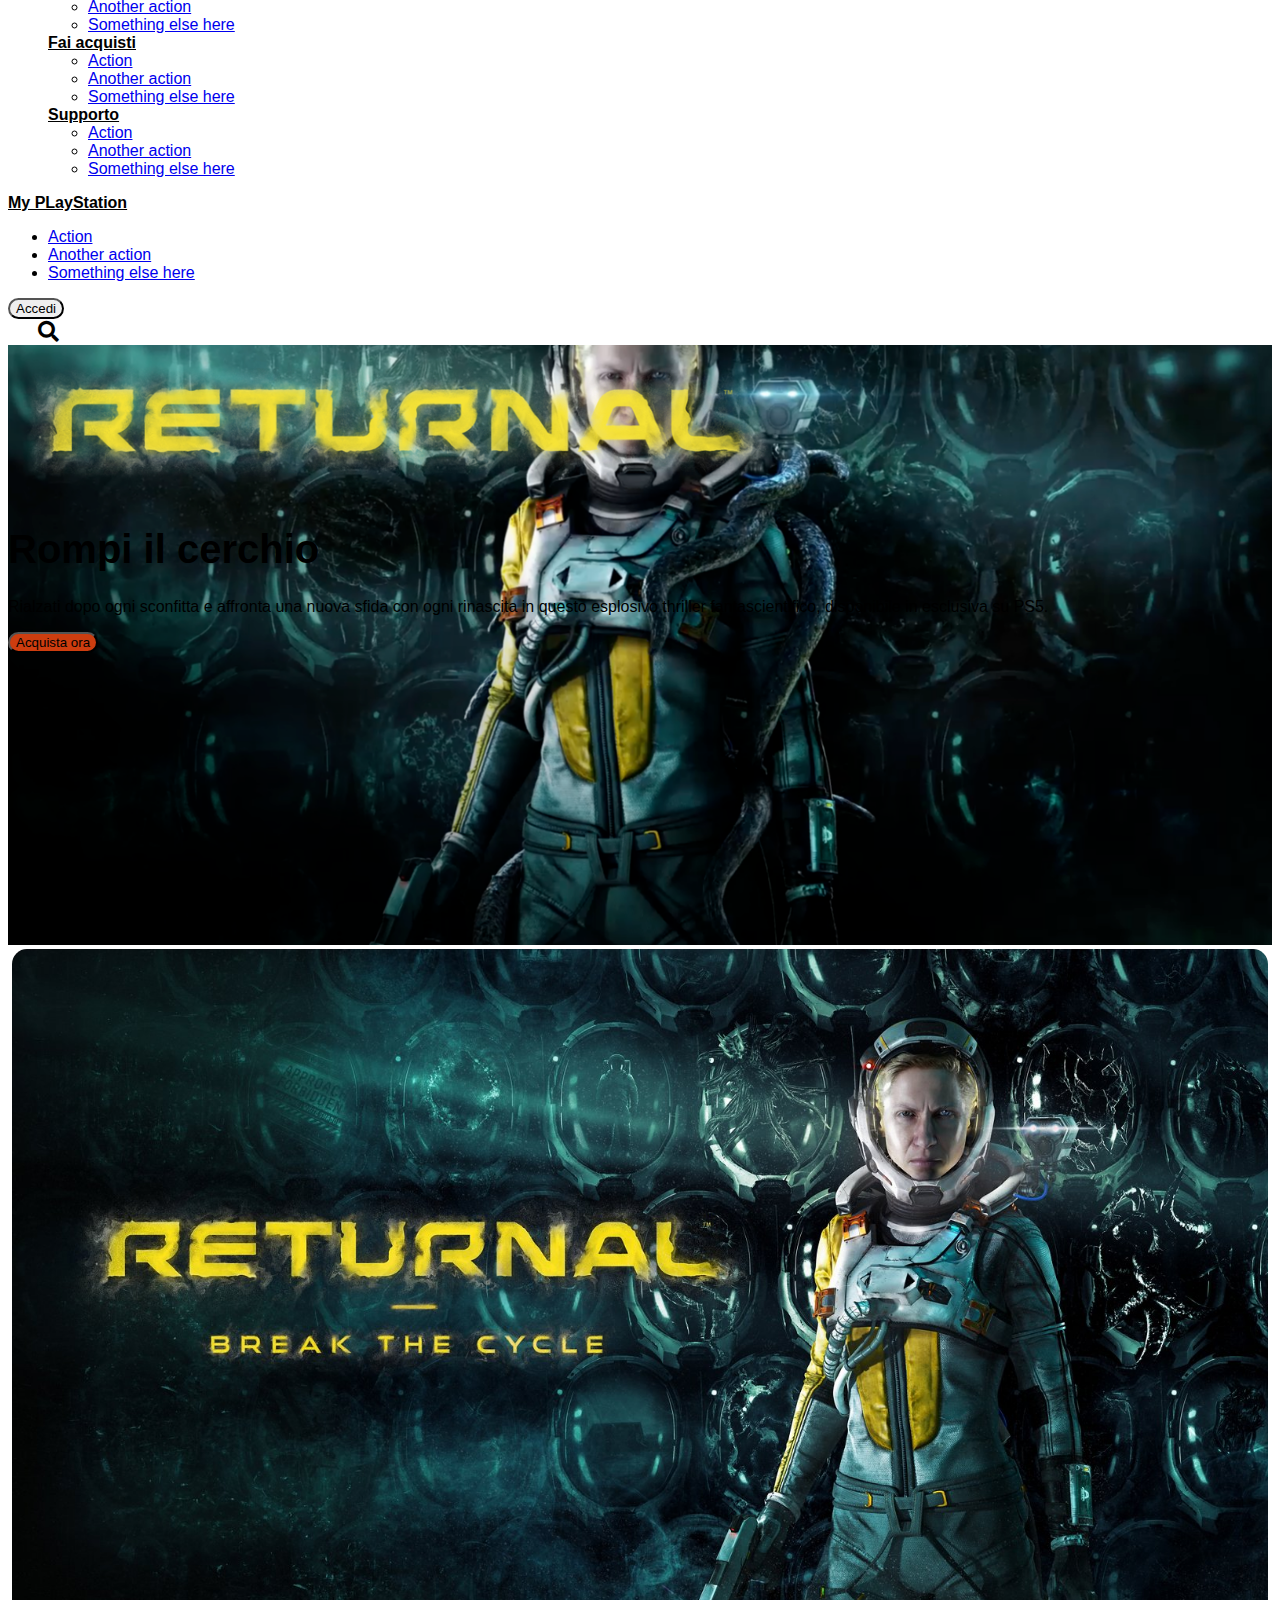
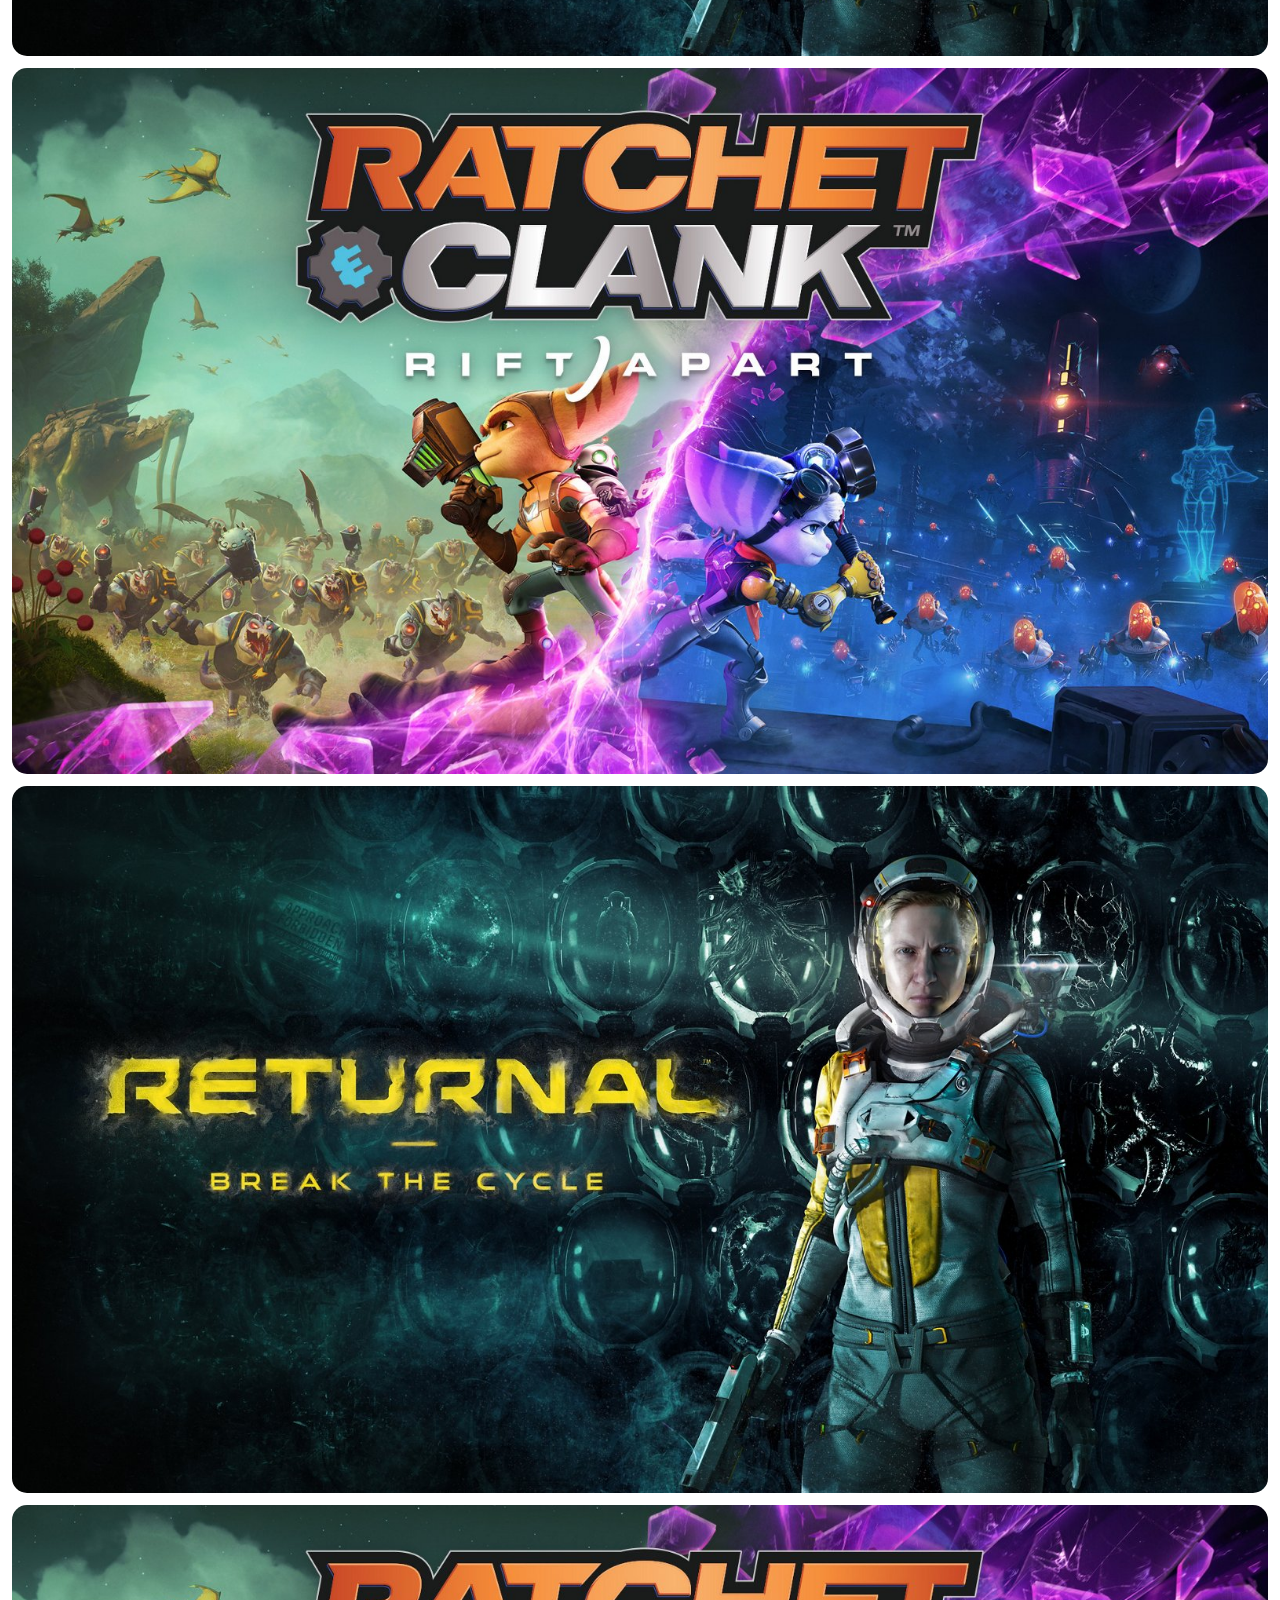
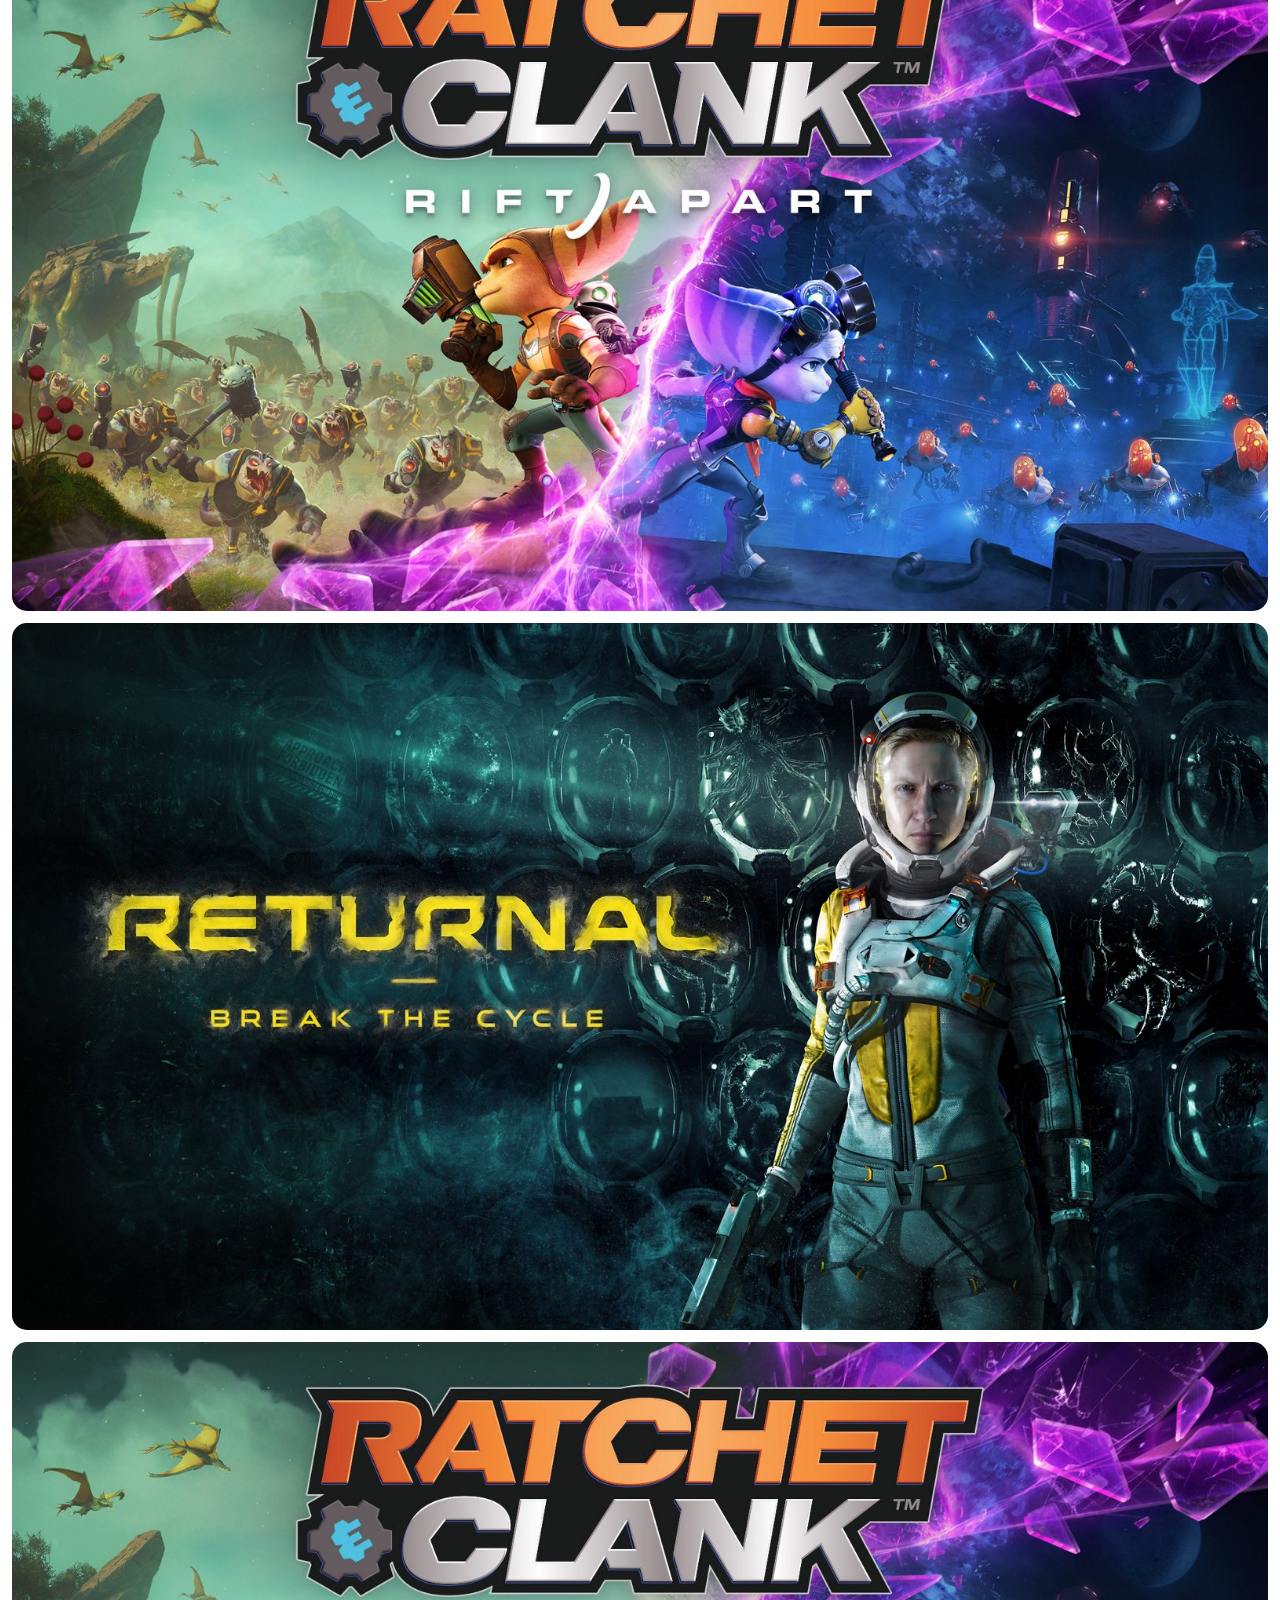
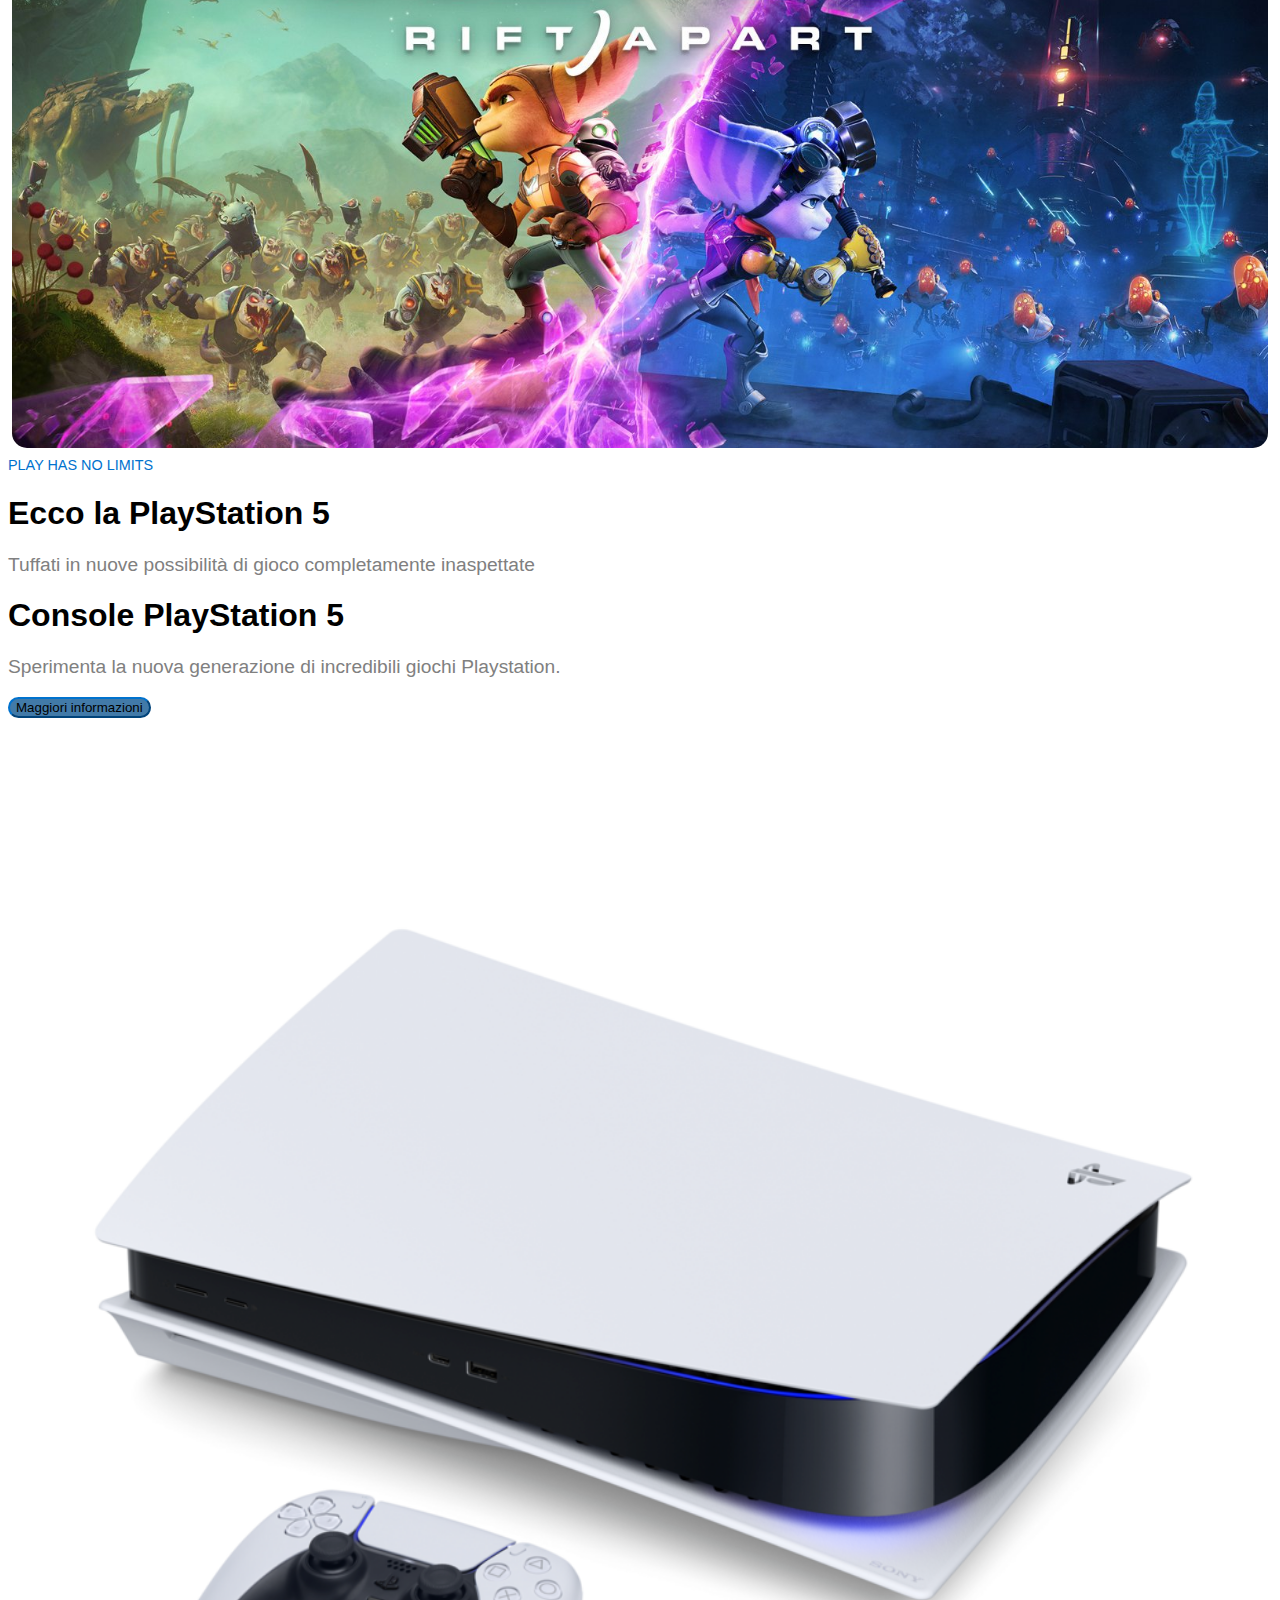
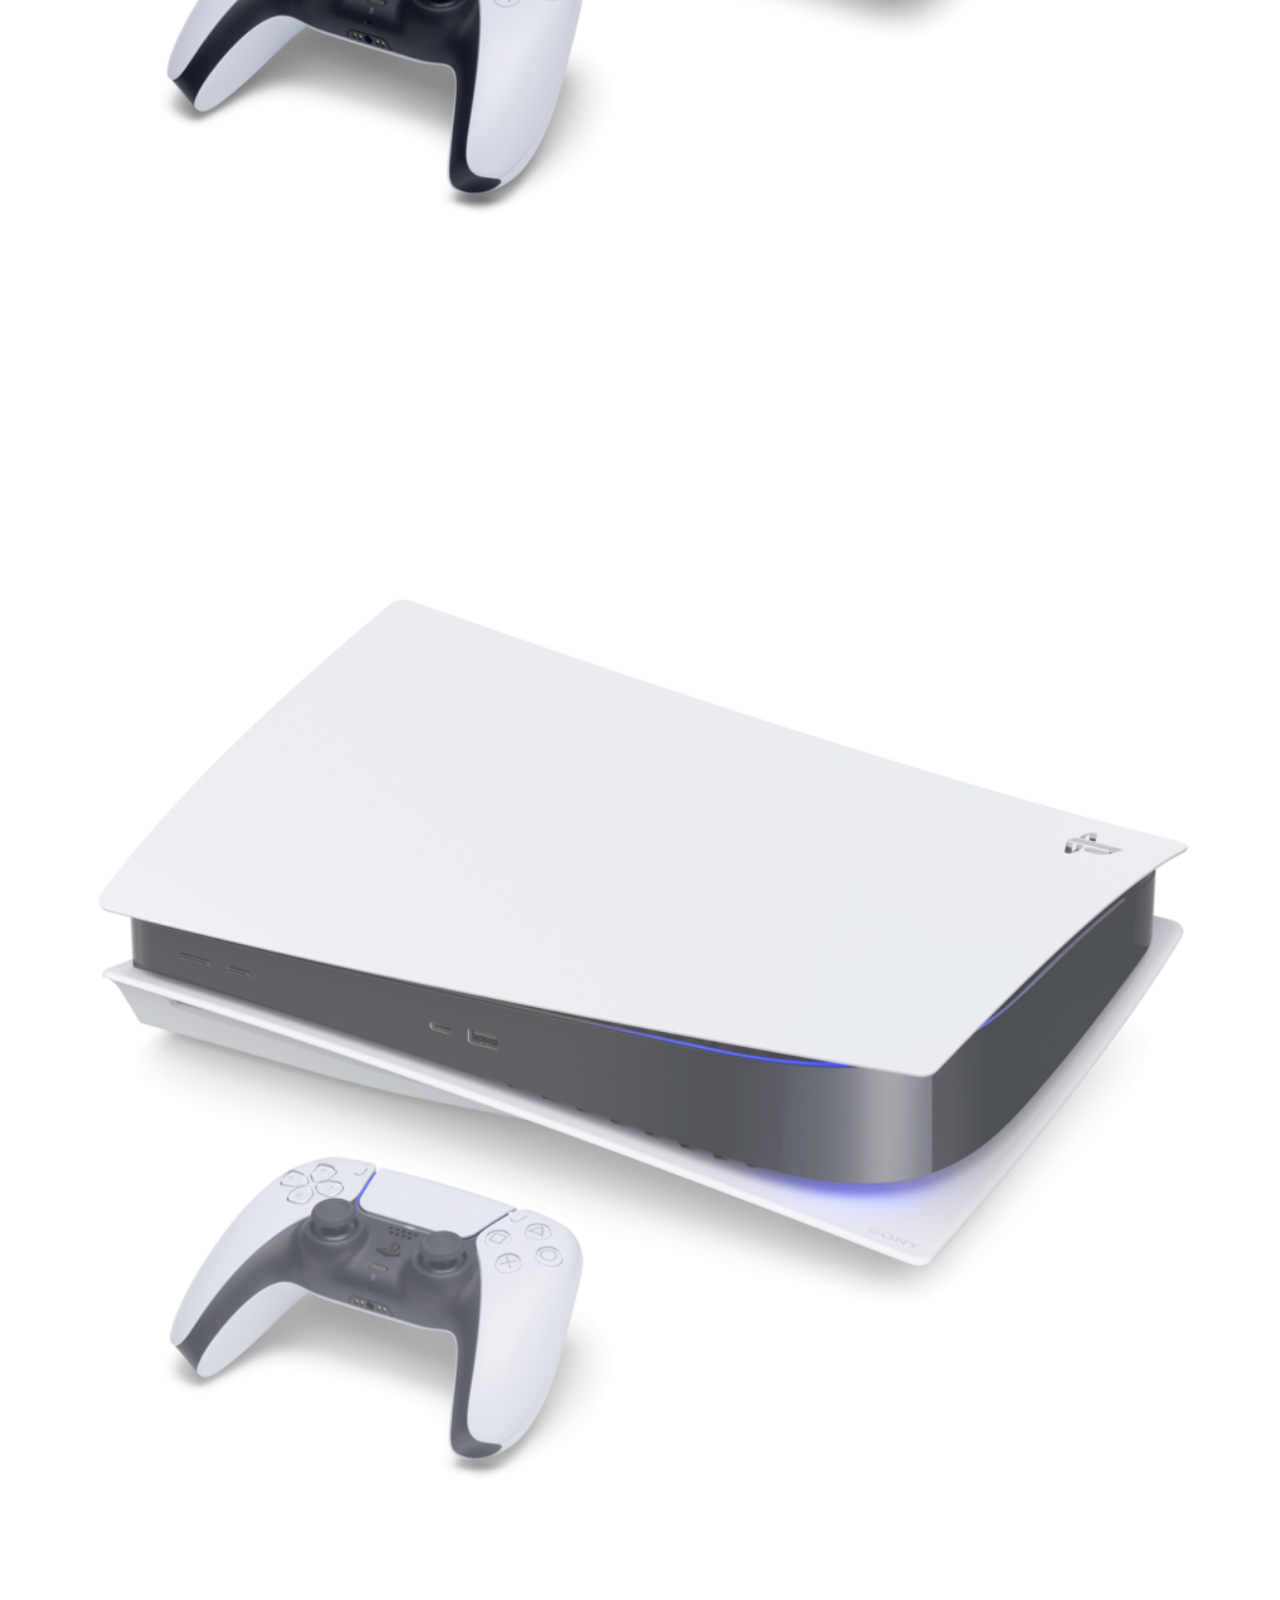
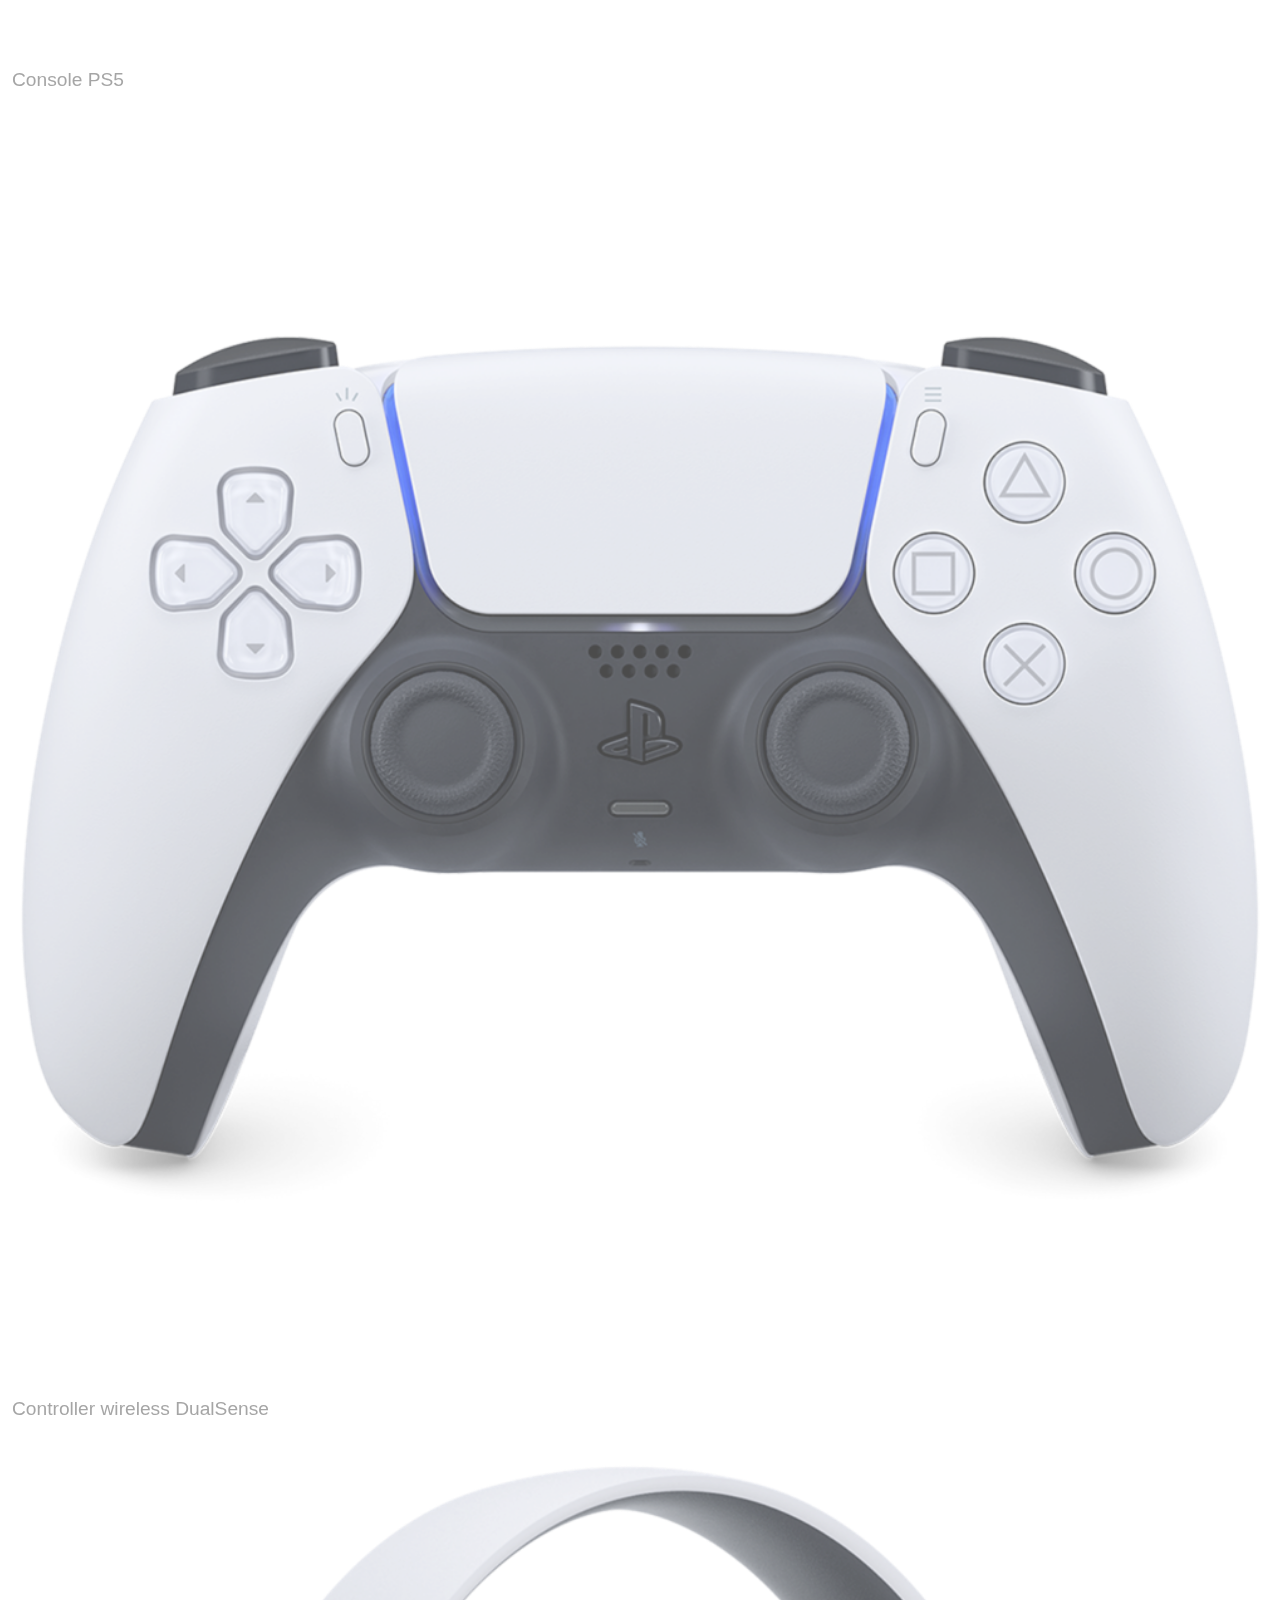
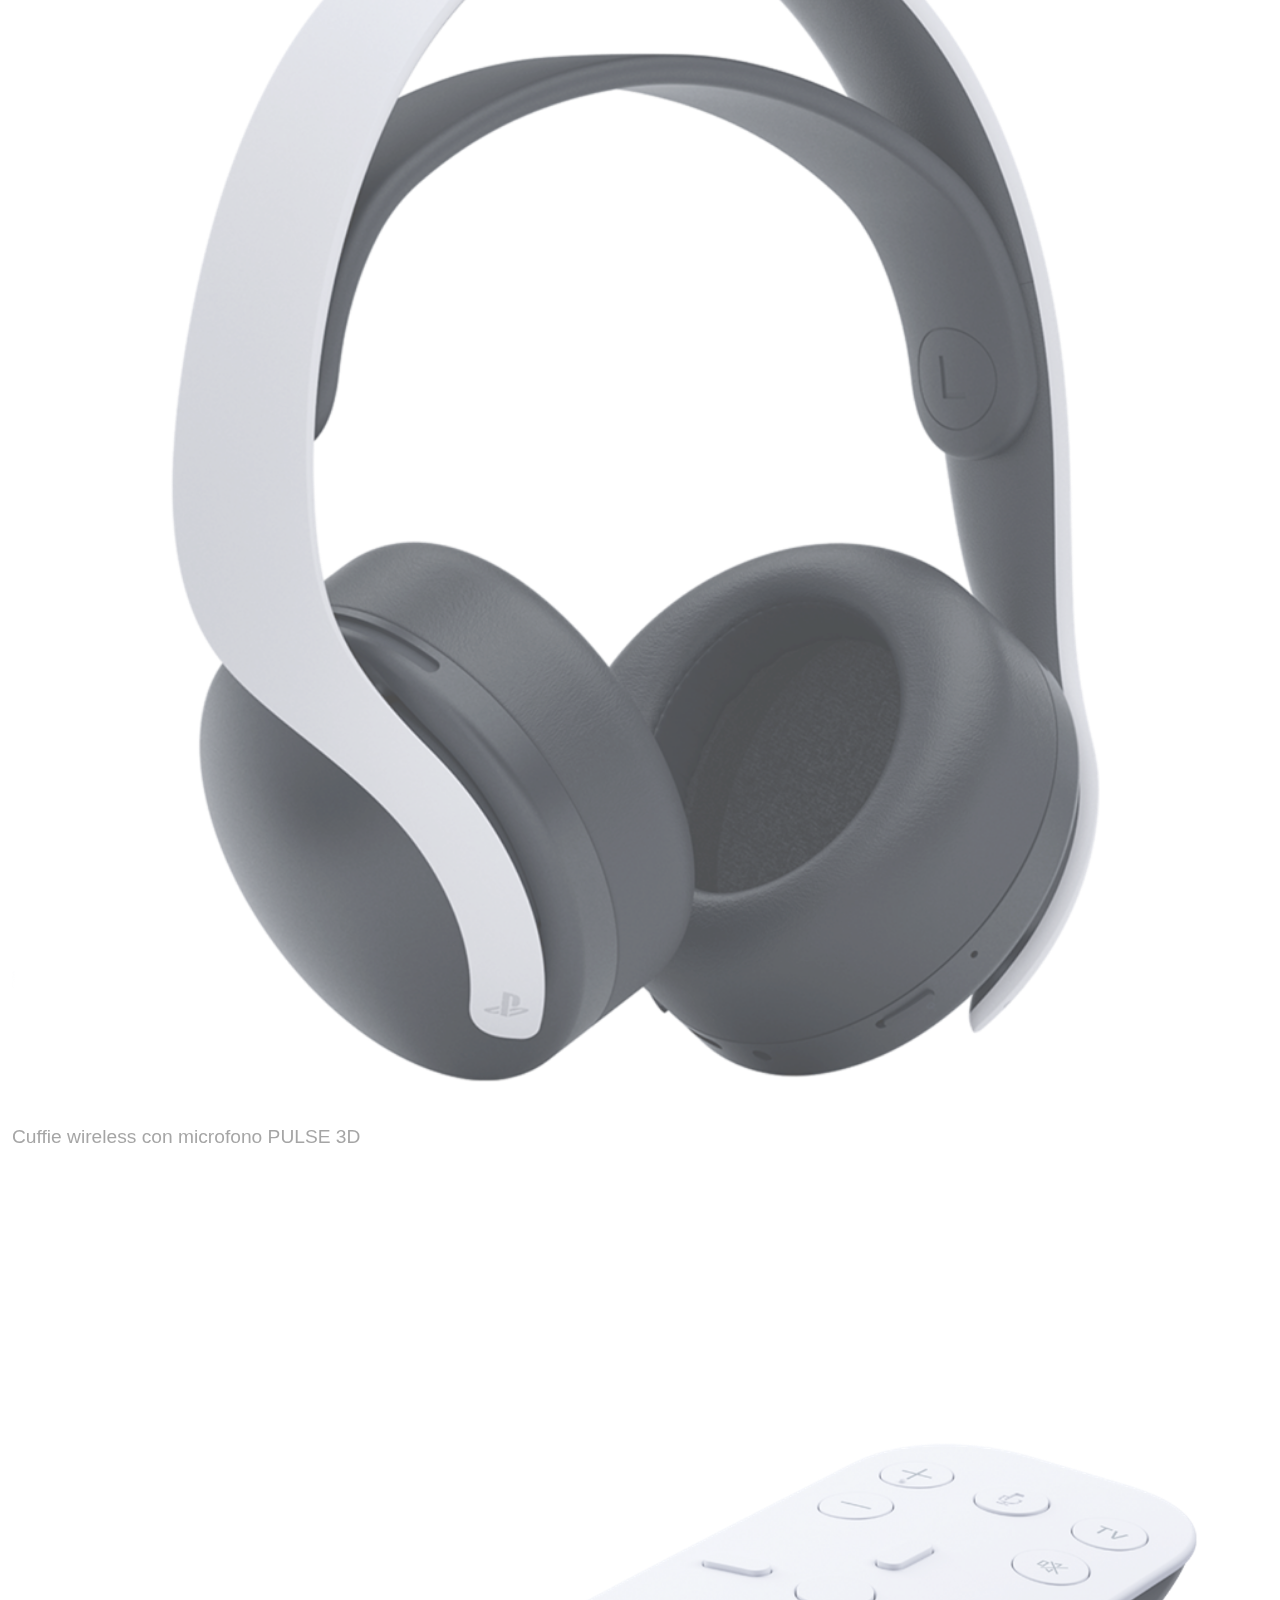
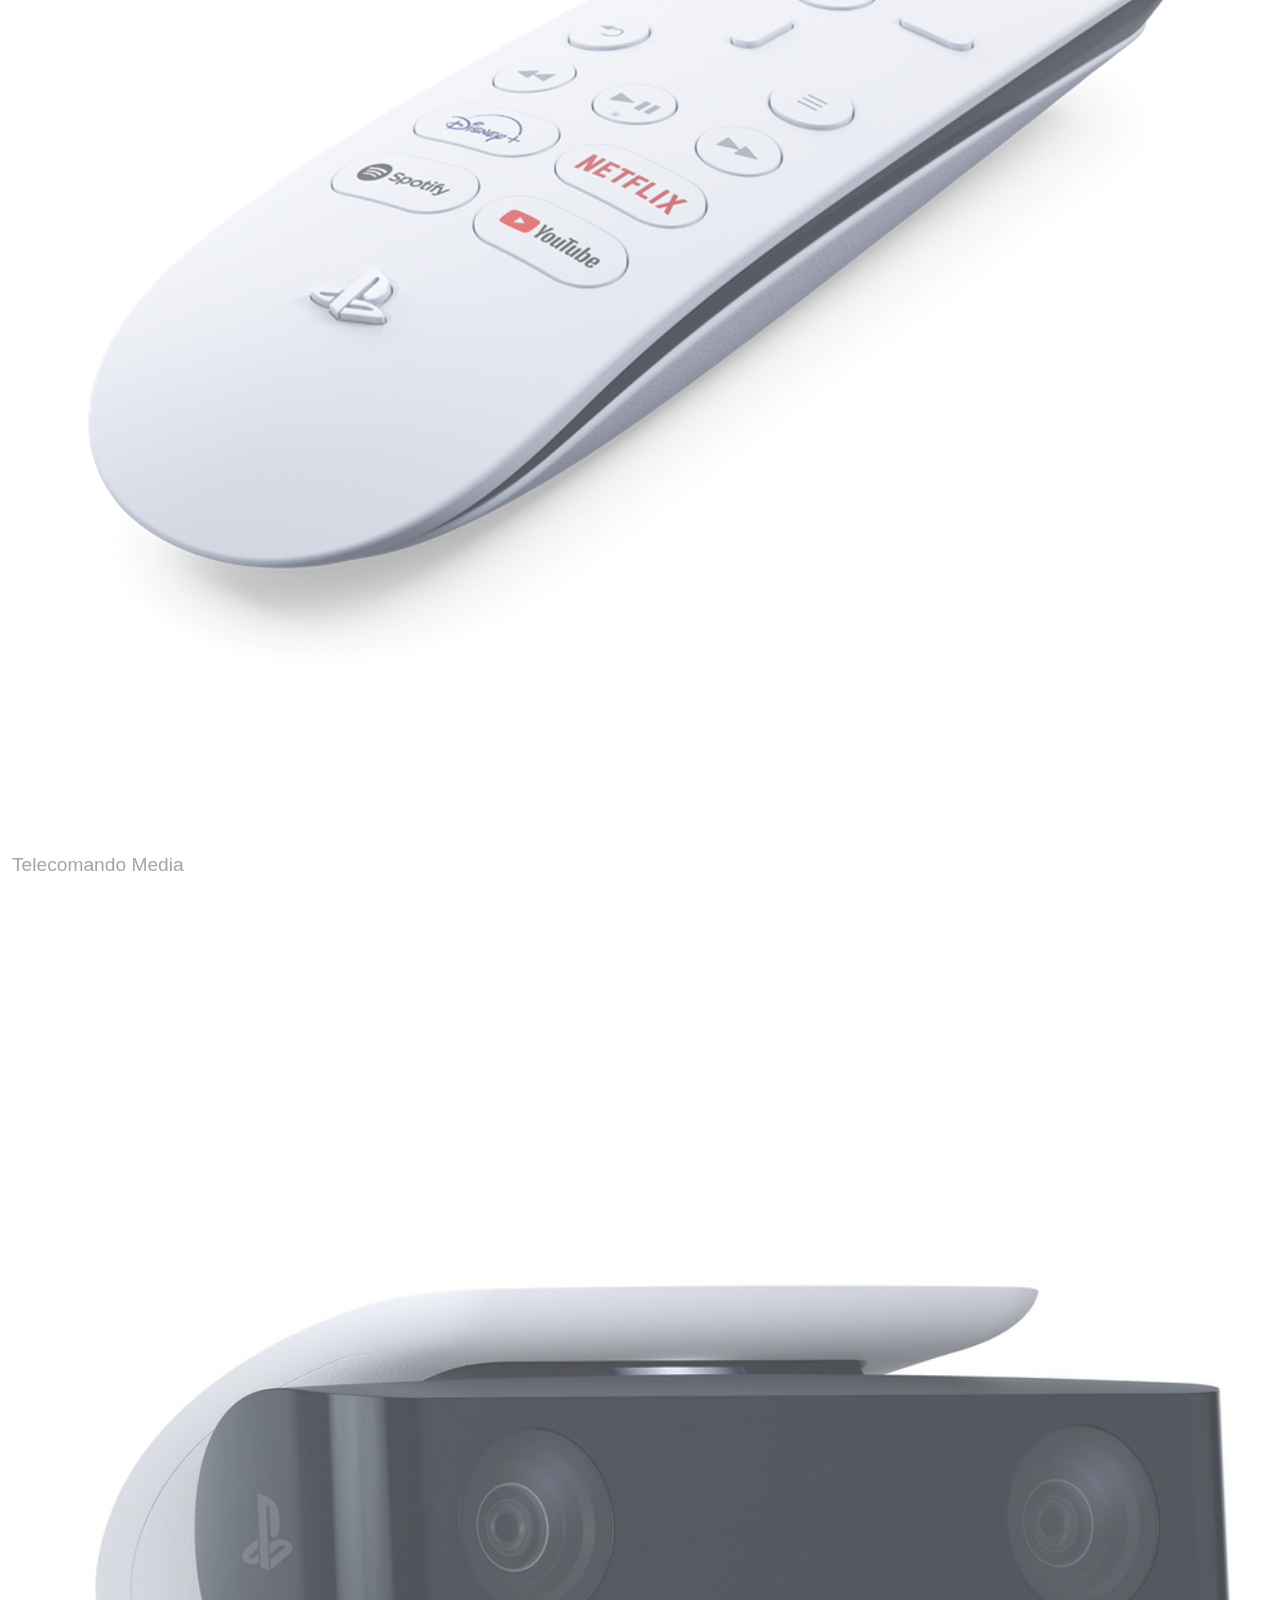
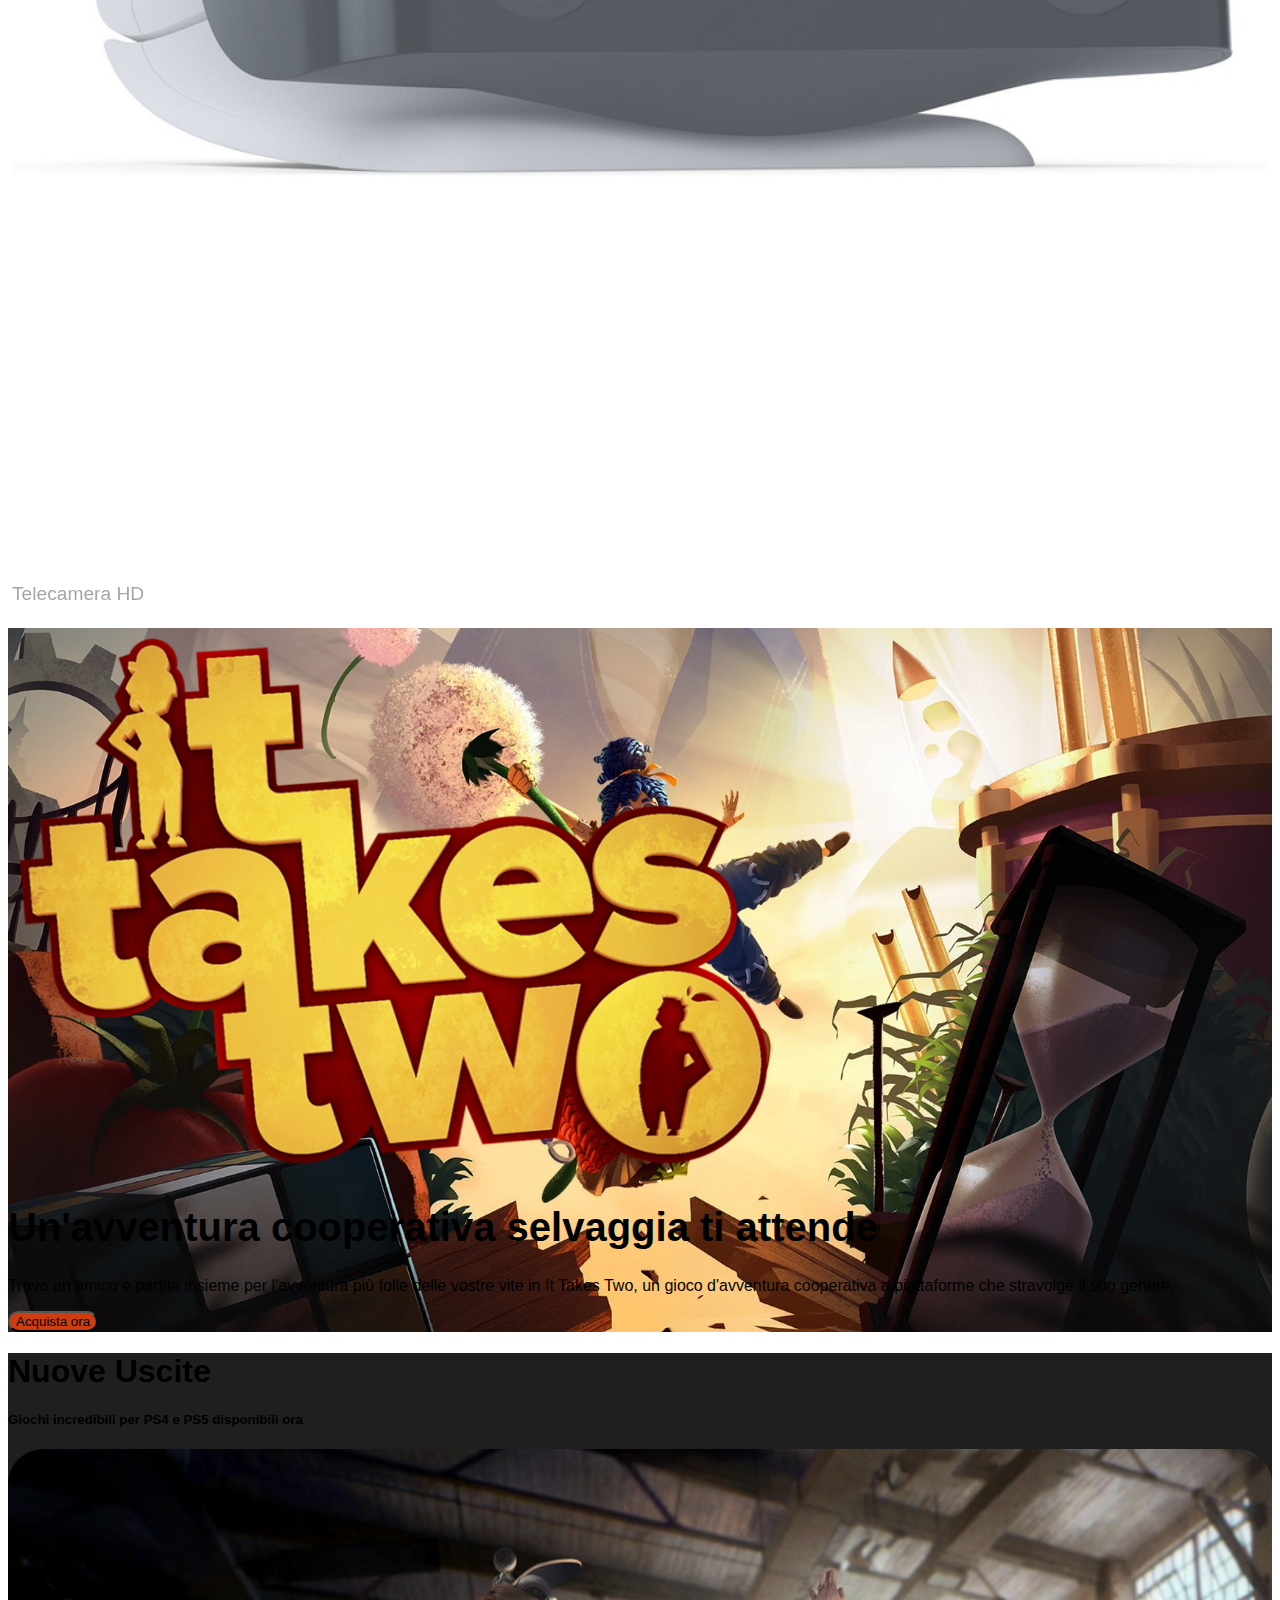
==== commit a373a5ce: "formattazione e termine Footer e termine pagina" ====
--- a/index.html
+++ b/index.html
@@ -293,7 +293,7 @@
         <div class="container mb-4">
 
             <!-- PS5 Accessories list -->
-            <div class="row game-list gy-3  justify-content-between">
+            <div class="row game-list gy-3  justify-content-md-between">
                 <!-- Single accessory -->
                 <div class="text-center col-4 col-md-2">
 
@@ -592,10 +592,359 @@
 
         </section>
 
+        <!-- Console PS4 -->
+        <div class="container pt-5 pb-5">
+
+            <!-- PS4 presentation content -->
+            <div class="row justify-content-center text-center mb-5">
+
+                <div class="col-8">
+
+                    <div class="title-presentation pb-3">
+                        <h1>Esplora PlayStation 4</h1>
+                    </div>
+
+                    <div class="p-presentation">
+                        <p>Giochi incredibili e intrattenimento senza fine. 
+                            Non c'è mai stato un momento migliore per giocare sulla tua PS4.
+                        </p>
+                    </div>
+
+                </div>
+
+            </div>
+            <!-- PS4 accessories -->
+            <div class="row">
+                <!-- PS4 console -->
+                <div class="col-12 col-md-4 mb-5">
+                    <img src="img/ps4-slim-homepage-image-block.jpg" alt="">
+                    <div class="title-presentation pb-3">
+                        <h1>PlayStation 4</h1>
+                    </div>
+
+                    <div class="p-presentation pb-3">
+                        <p>Giochi incredibili live su PS4, con 1
+                            TB di spazio di archiviazione.
+                        </p>
+                    </div>
+
+                    <div class="info-button">
+                        <button type="button" class="btn btn-dark button-blue">Scopri di più</button>
+                    </div>
+
+                </div>
+                <!-- PS VR -->
+                <div class="col-12 col-md-4 mb-5">
+                    <img src="img/double11-202010-tw-psvr.jpg" alt="">
+                    <div class="title-presentation pb-3">
+                        <h1>PlayStation VR</h1>
+                    </div>
+
+                    <div class="p-presentation pb-3">
+                        <p>Oltre 500 titoli ed esperienze di gioco.
+                            Scoprili tutti.
+                        </p>
+                    </div>
+
+                    <div class="info-button">
+                        <button type="button" class="btn btn-dark button-blue">Scopri di più</button>
+                    </div>
+
+                </div>
+                <!-- PS4 accessories -->
+                <div class="col-12 col-md-4 mb-5">
+                    <img src="img/dualshock-4-listing-thumb.jpg" alt="">
+                    <div class="title-presentation pb-3">
+                        <h1>Accessori</h1>
+                    </div>
+
+                    <div class="p-presentation pb-3">
+                        <p>Migliora la tua esperienza PS4 con
+                            una gamma di accessori ufficiali.
+                        </p>
+                    </div>
+
+                    <div class="info-button">
+                        <button type="button" class="btn btn-dark button-blue">Scopri di più</button>
+                    </div>
+
+                </div>
+
+            </div>
+                
+
             
 
-        
-        
+
+        </div>
+            
+        <!-- PS PLUS section -->
+        <section id="ps-plus">
+                <!-- PS PLUS container -->
+                <div class="container ">
+                    <!-- PS PLUS description -->
+                    <div class="row align-items-center">
+        
+                        <div class="col-12 col-md-7 mt-5 mb-5 mt-md-0 mb-md-0">
+        
+                            <div class="ps-plus-logo-container mb-4">
+                                <img src="img/ps-plus-logo.png" alt="">
+                            </div>
+        
+                            <div class="p-presentation pb-3">
+                                <p id="text-black">Migliora la tua esperienza PlayStation con l'accesso a multigiocatore online,
+                                    giochi mensili, sconti esclusivi e altro ancora.
+                                </p>
+                            </div>
+        
+                            <div class="info-button">
+                                <button type="button" class="btn btn-dark button-white">Esplora PlayStation Plus</button>
+                            </div>
+        
+                        </div>
+                        <!-- PS PLUS IMG -->
+                        <div class="col-md-5 d-none d-md-block">
+                            <div class="ps5-img">
+                                <img src="img/ps-plus-april-monthly-games-featured-image-block.png" alt="">
+                            </div>
+                        </div>
+        
+                    </div>
+        
+                </div>
+
+
+
+        </section>
+        
+        <!-- Sconti section -->
+        <div class="container pt-5 pb-5">
+
+            <!-- Sconti presentation content -->
+            <div class="row justify-content-center text-center mb-5">
+
+                <div class="col-8">
+
+                    <div class="title-presentation pb-3">
+                        <h1>Nuovi sconti sul PlayStation Store</h1>
+                    </div>
+
+                    <div class="p-presentation">
+                        <p>Sconti pazzeschi, collezioni curate e saldi su PS5, PS4 e PS VR, tutti in un unico posto.</p>
+                    </div>
+
+                </div>
+
+            </div>
+            <!-- Sconti container -->
+            <div class="row">
+                <!-- Sconto section -->
+                <div class="col-12 col-md-4 mb-5">
+                    <img src="img/playstation-store-games-under-20-spotlight.jpg" alt="">
+                    
+                </div>
+                <!-- Sconto section -->
+                <div class="col-12 col-md-4 mb-5">
+                    <img src="img/playstation-store-golden-week-sale-spotlight.jpg" alt="">
+                    
+                </div>
+                <!-- Sconto section -->
+                <div class="col-12 col-md-4 mb-5">
+                    <img src="img/playstation-store-free-to-play-spotlight.png" alt="">
+                </div>
+
+            </div>
+                
+
+            
+
+
+        </div>
+
+        <!-- PS NOW section -->
+        <section id="ps-now">
+            <!-- PS NOW container -->
+            <div class="container ">
+                <!-- PS NOW description -->
+                <div class="row align-items-center">
+    
+                    <div class="col-12 col-md-6 mt-5 mb-5 mt-md-0 mb-md-0">
+    
+                        <div class="ps-plus-logo-container mb-4">
+                            <img src="img/ps-now-logo-two-column.png" alt="">
+                        </div>
+    
+                        <div class="p-presentation pb-3">
+                            <p class="text-white">Ottieni l'accesso immediato a una vastissima raccolta di oltre 800 giochi per 
+                                PS4, PS3 e PS2 su PS4 o PC Windows, con nuovi titoli aggiunti ogni mese.
+                        </div>
+    
+                        <div class="info-button">
+                            <button type="button" class="btn btn-dark button-white-black">Esplora PlayStation Now</button>
+                        </div>
+    
+                    </div>
+                    <!-- PS NOW IMG -->
+                    <div class="col-md-6 d-none d-md-block">
+                        <div class="ps5-img">
+                            <img src="img/ps-now-april-featured-image-block.png" alt="">
+                        </div>
+                    </div>
+    
+                </div>
+    
+            </div>
+
+        </section>
+
+        <!-- Social section -->
+        <div class="container pt-5 pb-5">
+
+            <!-- Social presentation -->
+            <div class="row justify-content-center text-center mb-5">
+
+                <div class="col-8">
+
+                    <div class="title-presentation pb-3">
+                        <h1>Seguici sui social media</h1>
+                    </div>
+         
+                </div>
+
+            </div>
+            <!-- Social container -->
+            <div class="row justify-content-center">
+                    <!-- Twitter -->
+                    <div class="col-6 col-md-2 mb-5 pointer">
+                        <img src="img/twitter.jpg" alt="">
+                        
+                    </div>
+                    <!-- Facebook -->
+                    <div class="col-6 col-md-2 mb-5 pointer">
+                        <img src="img/facebook.jpg" alt="">
+                        
+                    </div>
+                    <!-- Instagram -->
+                    <div class="col-6 col-md-2 mb-5 pointer">
+                        <img src="img/instagram.jpg" alt="">
+                    </div>
+                    <!--  -->
+                    <div class="col-6 col-md-2 mb-5 pointer">
+                        <img src="img/youtube.png" alt="">
+                    </div>
+
+            </div>
+        </div>
+
+        <!-- Footer -->
+        <section id="footer">
+            <!-- Footer container -->
+            <div class="container">
+                <!-- Footer row -->
+                <div class="row pt-5 pb-5">
+                    <!-- Logo Ps -->
+                    <div class="col-12 col-lg-6 mb-4">
+
+                        <div class="row mb-5">
+
+                            <div class="ps-footer-container">
+                                <img src="img/ps-footer.svg" alt="">
+                            </div>
+                            
+                        </div>
+                   
+                        <div class="row">
+
+                            <div class="language-icon-container">
+                                <img src="img/language-globe.svg" alt="">
+                            </div>
+
+                            <div class="language-text">
+                                <p class="text-white">Country / Region: Italy</p>
+                            </div>
+
+                        </div>
+                        
+                    </div>  
+                    <!-- Footer links -->
+                    <div class="col-12 col-lg-6 mb-4">
+                        
+                        <div class="row">
+
+                            <div class="col-12 col-md-4 footer-list">
+
+                                <ul>
+                                    <li><a href="">Link footer n</a></li>
+                                    <li><a href="">Link footer n</a></li>
+                                    <li><a href="">Link footer n</a></li>
+                                    <li><a href="">Link footer n</a></li>
+                                    <li><a href="">Link footer n</a></li>
+                                </ul>
+
+                            </div>
+
+                            <div class="col-12 col-md-4 footer-list">
+
+                                <ul>
+                                    <li><a href="">Link footer n</a></li>
+                                    <li><a href="">Link footer n</a></li>
+                                    <li><a href="">Link footer n</a></li>
+                                    <li><a href="">Link footer n</a></li>
+                                    <li><a href="">Link footer n</a></li>
+                                    <li><a href="">Link footer n</a></li>
+                                    <li><a href="">Link footer n</a></li>
+                                    
+                                </ul>
+
+                            </div>
+
+                            <div class="col-12 col-md-4 footer-list">
+
+                                <ul>
+                                    <li><a href="">Link footer n</a></li>
+                                    <li><a href="">Link footer n</a></li>
+                                    <li><a href="">Link footer n</a></li>
+                                   
+                                </ul>
+
+                            </div>
+
+                        </div>
+                  
+                        
+
+                    </div>
+                    <!-- Copyright -->
+                    <div class="col-12 col-lg-6">
+                        <div class="row mb-2">
+
+                            <div class="sie-footer-container">
+                                <img src="img/sie-logo.svg" alt="">
+                            </div>
+                            
+                        </div>
+                        
+                        <div class="row">
+
+                            <p class="text-white">Website 2021 Sony Interactive Entertainment Europe Limited. Tutti i contenuti, nomi dei giochi, nomi 
+                                commerciali e/o di abbigliamento, marchi registrati, grafica e immagini associati sono marchi registrati e/o 
+                                materiale protetto da copyright dei rispettivi proprietari. Tutti i diritti riservati. Maggiori info
+                            </p>
+
+                        </div>
+
+                    </div>
+
+
+                </div>
+
+
+            </div>
+
+
+
+
+        </section>
 
 
 
--- a/css/style.css
+++ b/css/style.css
@@ -126,6 +126,7 @@
 }
 
 .ps5-elements-hover:hover {
+    cursor: pointer;
     opacity: 1;
     border-bottom: 1px solid #427aa8;
 }
@@ -147,4 +148,75 @@
 
 #new-games {
     background-color: #1f1f1f;
+}
+
+/* PS PLUS */
+
+.ps-plus-logo-container {
+    width: 50%;
+}
+
+
+.button-white {
+    color: blue;
+    background-color: #dedede;
+    border: 1px solid #dedede;
+}
+
+#text-black {
+    color: black;
+}
+
+#ps-plus {
+    background-color: #bbbbbb;
+}
+
+/* PS NOW */
+
+.button-white-black{
+    color: black;
+    background-color: white;
+    border: 1px solid white;
+}
+
+#ps-now {
+    background-color: #000b4a;
+}
+
+/* Social */
+
+.pointer:hover {
+    cursor: pointer;
+}
+
+/* Footer */
+
+.ps-footer-container {
+    width: 150px;
+}
+
+.language-icon-container {
+    width: 50px;
+}
+
+.language-text {
+    width: 50%;
+}
+
+.footer-list ul {
+    list-style: none;
+}
+
+.footer-list a {
+    line-height: 35px;
+    color: white;
+    text-decoration: none;
+}
+
+.sie-footer-container {
+    width: 170px;
+}
+
+#footer {
+    background-color: #00439c;
 }